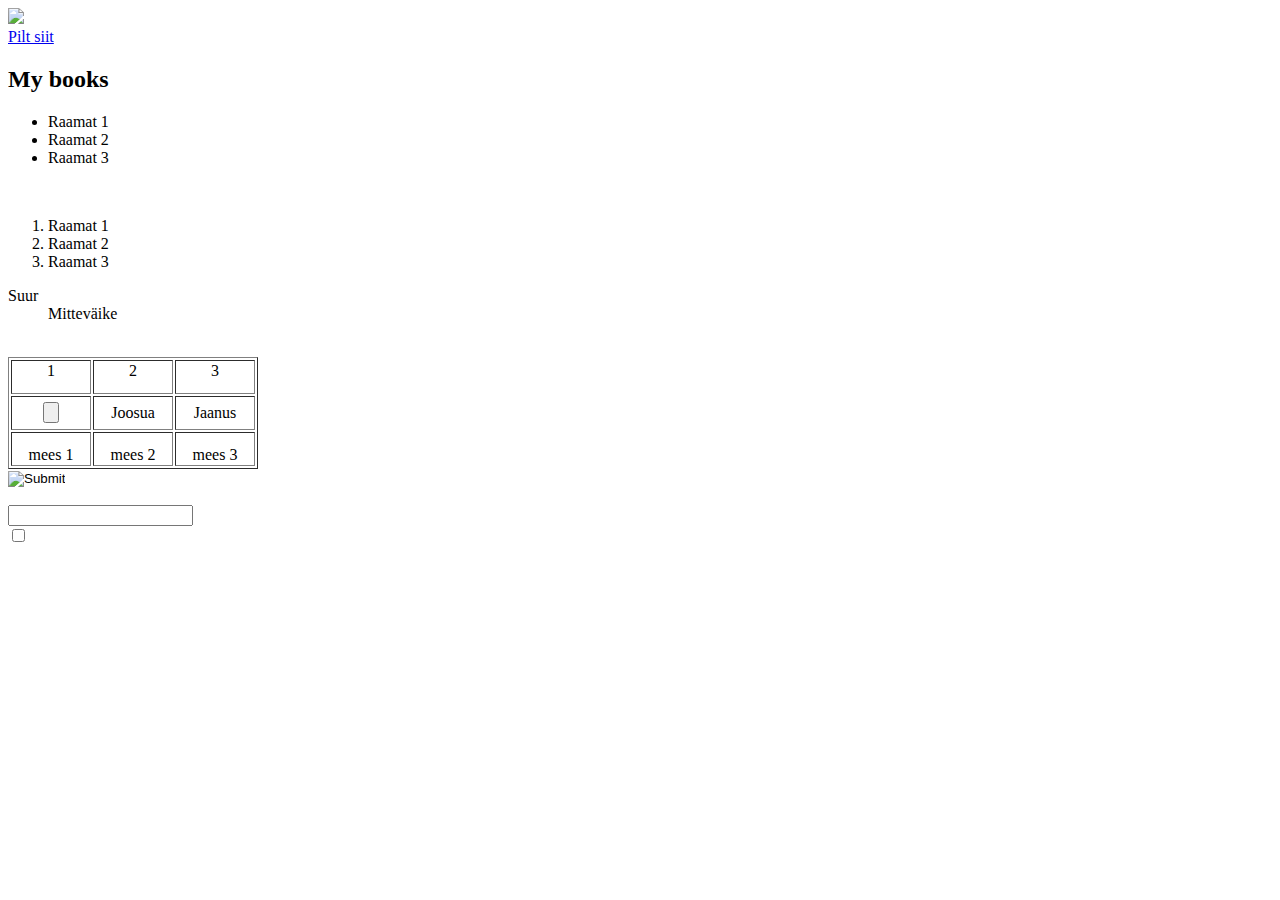
==== src/main/resources/Public/index.html @ c36f8882 "Update bankcontroller ja HTML algus" ====
<!DOCTYPE html>
<html lang="en">
<head>
    <meta charset="UTF-8">
    <title>Morten</title>
</head>
<body>

<img src="slider_puffin_jpegmini_mobile.jpg"/>
<br>

<a href="https://www.google.com/search?q=image&rlz=1C1GCEV_enEE915EE915&sxsrf=ALeKk01qGqwHXkS0PaJZshubGKG7hSISvg:1599475424812&tbm=isch&source=iu&ictx=1&fir=G1_Vs888uiu6-M%252C2DOK0HM4QCJg-M%252C_&vet=1&usg=AI4_-kS5ZeeN3ZTVPytdzBMw6npnHGrHDQ&sa=X&ved=2ahUKEwjHg5ek7tbrAhWmlYsKHdkDCDMQ9QF6BAgKEF8&biw=1536&bih=754#imgrc=G1_Vs888uiu6-M">Pilt
    siit</a>

<h2 id="book">My books</h2>
<ul>
    <li>Raamat 1</li>
    <li>Raamat 2</li>
    <li>Raamat 3</li>
</ul>
<br>
<ol>
    <li>Raamat 1</li>
    <li>Raamat 2</li>
    <li>Raamat 3</li>
</ol>

<dl>

    <dt>Suur</dt>
    <dd>Mitteväike</dd>
</dl>


<br>

<table width="250px" border="1">
    <tr align="center" valign="top">
        <td height="30">1</td>
        <td height="30">2</td>
        <td height="30">3</td>
    </tr>
    <tr align="center">
        <td height="30"><input type="button" name="Vajuta siia"></td>
        <td height="30">Joosua</td>
        <td height="30">Jaanus</td>
    </tr>
    <tr align="center" valign="bottom">
        <td height="30">mees 1</td>
        <td height="30">mees 2</td>
        <td height="30">mees 3</td>
    </tr>


</table>
<input type="image" name="imagebutton" src="slider_puffin_jpegmini_mobile.jpg">
<br>
<br>
<input type="password" name="Parka">
<br>

<input type="checkbox">

</body>
</html>
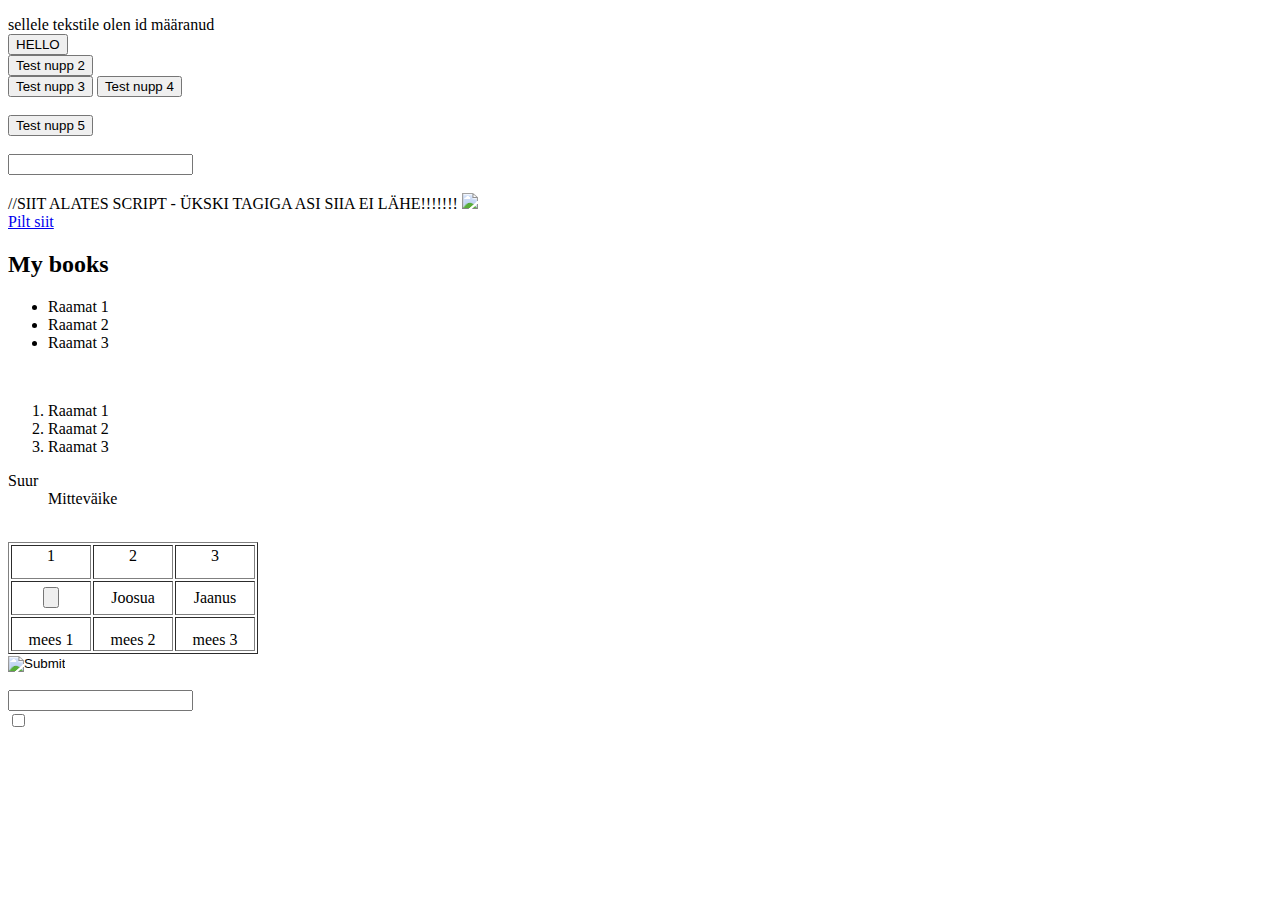
==== commit 7f912730: "HTML update" ====
--- a/src/main/resources/Public/index.html
+++ b/src/main/resources/Public/index.html
@@ -5,12 +5,170 @@
     <title>Morten</title>
 </head>
 <body>
-
-<img src="slider_puffin_jpegmini_mobile.jpg"/>
-<br>
-
-<a href="https://www.google.com/search?q=image&rlz=1C1GCEV_enEE915EE915&sxsrf=ALeKk01qGqwHXkS0PaJZshubGKG7hSISvg:1599475424812&tbm=isch&source=iu&ictx=1&fir=G1_Vs888uiu6-M%252C2DOK0HM4QCJg-M%252C_&vet=1&usg=AI4_-kS5ZeeN3ZTVPytdzBMw6npnHGrHDQ&sa=X&ved=2ahUKEwjHg5ek7tbrAhWmlYsKHdkDCDMQ9QF6BAgKEF8&biw=1536&bih=754#imgrc=G1_Vs888uiu6-M">Pilt
-    siit</a>
+<span id='messages'></span>
+
+<p id="testkiri">
+    sellele tekstile olen id määranud
+    <br>
+
+    <!--<input type="button" name="ok" value="OK"/>-->
+
+    <button onclick="alert ('Hello Morten');">
+        HELLO
+    </button>
+
+    <br>
+
+    <button id="testButton2" ;>
+        Test nupp 2
+    </button>
+
+    <br>
+
+    <button id="testButton3" ;>
+        Test nupp 3
+    </button>
+
+    <button id="testButton4" ;>
+        Test nupp 4
+    </button>
+    <br>
+    <br>
+
+    <button id="testButton5" ;>
+        Test nupp 5
+    </button>
+    <br>
+    <br>
+
+    <input id="testInput" type="text">
+
+
+    <br>
+    <br>
+
+
+    //SIIT ALATES SCRIPT - ÜKSKI TAGIGA ASI SIIA EI LÄHE!!!!!!!
+
+    <script>
+
+let button5 = document.getElementById("testButton5");
+let messages = document.getElementById('messages');
+button5.addEventListener('click', function(){
+    fetch('/sqltestAllAccounts', {
+				method: 'GET',
+				cache: 'no-cache',
+				headers: {
+					'Content-Type': 'application/json'
+				}
+				
+				})
+			.then(function(response) {
+                return response.json();
+                //console.log(response);
+			})
+			.then(function(jsonData) {
+                
+                
+                messages.innerText = JSON.stringify(jsonData);
+                console.log(jsonData);
+				;
+			})
+			.catch(function(err) {
+                messages.innerText = 'This does not seem right';
+                console.log(messages.innerText);
+			});
+
+
+        })
+
+
+
+
+
+
+
+
+let button2 = document.getElementById("testButton2");
+button2.onclick=function(){
+alert("2");
+}
+
+let button3=document.getElementById("testButton3");
+let action=function(){
+alert("3");
+}
+
+button3.addEventListener('click',action);
+
+
+let input = document.getElementById("testInput");
+
+
+
+let button4 = document.getElementById("testButton4");
+button4.onclick=function(){
+button4.innerHTML=input.value;
+}
+</script>
+
+
+
+
+
+<!--let element = document.getElementById("testkiri");-->
+<!--console.log(element);-->
+<!--console.log(element.innerHTML);-->
+<!--element.innerHTML="joujoujou";-->
+<!--</button>-->
+
+<!--</p>-->
+
+
+<!--function calculateLoan (amount, months, interest=10,name="John"){-->
+<!--    console.log(amount);-->
+<!--    console.log(months);-->
+<!--    console.log(interest);-->
+<!--    console.log(name);-->
+<!--}-->
+<!---->
+<!--calculateLoan (36,8)-->
+
+
+<!--function myFunctionTwo(){-->
+<!--//Stuff-->
+<!--    -->
+<!--}-->
+<!---->
+<!--function myFunctionOne(){-->
+<!--//Stuff-->
+<!--myFunctionTwo();-->
+<!--}-->
+
+
+
+<!--let a=1;-->
+<!--while(a<10){-->
+<!--console.log(a);-->
+<!--a++;-->
+<!--}-->
+
+<!--let a="5";-->
+<!--let b=5;-->
+<!--if(a===b){-->
+<!--alert('võrdne')}-->
+<!--else{-->
+<!--alert('mine .....')}-->
+<!--    alert('Hello, world');    //PROOVI SEDA!!!-->
+
+
+
+
+    <img src="slider_puffin_jpegmini_mobile.jpg"/>
+    <br>
+
+    <a href="https://www.google.com/search?q=image&rlz=1C1GCEV_enEE915EE915&sxsrf=ALeKk01qGqwHXkS0PaJZshubGKG7hSISvg:1599475424812&tbm=isch&source=iu&ictx=1&fir=G1_Vs888uiu6-M%252C2DOK0HM4QCJg-M%252C_&vet=1&usg=AI4_-kS5ZeeN3ZTVPytdzBMw6npnHGrHDQ&sa=X&ved=2ahUKEwjHg5ek7tbrAhWmlYsKHdkDCDMQ9QF6BAgKEF8&biw=1536&bih=754#imgrc=G1_Vs888uiu6-M">Pilt
+        siit</a>
 
 <h2 id="book">My books</h2>
 <ul>
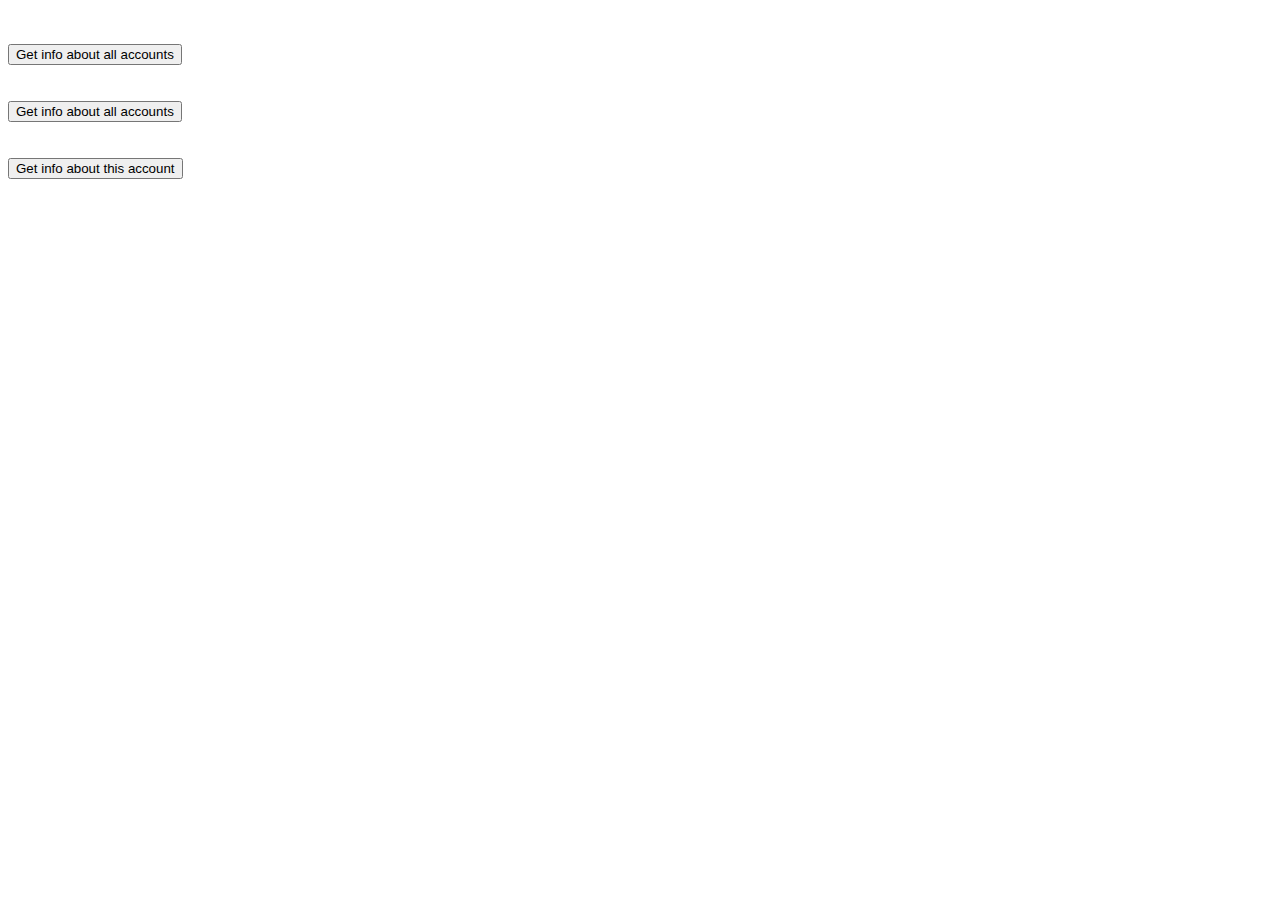
==== commit 1f86bbed: "kodus" ====
--- a/src/main/resources/Public/index.html
+++ b/src/main/resources/Public/index.html
@@ -5,56 +5,68 @@
     <title>Morten</title>
 </head>
 <body>
-<span id='messages'></span>
-
-<p id="testkiri">
-    sellele tekstile olen id määranud
-    <br>
-
-    <!--<input type="button" name="ok" value="OK"/>-->
-
-    <button onclick="alert ('Hello Morten');">
-        HELLO
-    </button>
-
-    <br>
-
-    <button id="testButton2" ;>
-        Test nupp 2
-    </button>
-
-    <br>
-
-    <button id="testButton3" ;>
-        Test nupp 3
-    </button>
-
-    <button id="testButton4" ;>
-        Test nupp 4
-    </button>
-    <br>
-    <br>
-
-    <button id="testButton5" ;>
-        Test nupp 5
-    </button>
-    <br>
-    <br>
-
-    <input id="testInput" type="text">
-
-
-    <br>
-    <br>
-
-
-    //SIIT ALATES SCRIPT - ÜKSKI TAGIGA ASI SIIA EI LÄHE!!!!!!!
-
-    <script>
-
-let button5 = document.getElementById("testButton5");
-let messages = document.getElementById('messages');
-button5.addEventListener('click', function(){
+
+<br>
+<br>
+
+
+<button id="buttonAllAccounts">
+    Get info about all accounts
+</button>
+<br>
+<span id='messagesAccounts'></span>
+<br>
+<br>
+<button id="buttonAllClients" ;>
+    Get info about all accounts
+</button>
+<br>
+<span id='messagesClients'></span>
+<br>
+<br>
+<button id="buttonOneClient" ;>
+    Get info about this account
+</button>
+<br>
+<span id='messagesOneClient'></span>
+
+<br>
+<br>
+
+<!--<input id="inputAccount" type="text">-->
+
+
+<!--    <br>-->
+<!--    <br>-->
+<!--<p id="testkiri">-->
+<!--    sellele tekstile olen id määranud-->
+<!--    <br>-->
+<!--    <br>-->
+<!---->
+<!--    <button id="testButton2" ;>-->
+<!--        Test nupp 2-->
+<!--    </button>-->
+<!---->
+<!--    <br>-->
+<!---->
+<!--    <button id="testButton3" ;>-->
+<!--        Test nupp 3-->
+<!--    </button>-->
+<!---->
+<!--    <button id="testButton4" ;>-->
+<!--        Test nupp 4-->
+<!--    </button>-->
+<!--    <br>-->
+<!--    <br>-->
+<!---->
+
+<!--SIIT ALATES SCRIPT - ÜKSKI TAGIGA ASI SIIA EI LÄHE!!!!!!!-->
+
+<script>
+
+let buttonAllAccounts = document.getElementById("buttonAllAccounts");
+let messagesAccounts = document.getElementById('messagesAccounts');
+buttonAllAccounts.addEventListener('click', function(){
     fetch('/sqltestAllAccounts', {
 				method: 'GET',
 				cache: 'no-cache',
@@ -68,52 +80,83 @@
                 //console.log(response);
 			})
 			.then(function(jsonData) {
-                
-                
-                messages.innerText = JSON.stringify(jsonData);
+                messagesAccounts.innerText = JSON.stringify(jsonData);
                 console.log(jsonData);
 				;
 			})
 			.catch(function(err) {
-                messages.innerText = 'This does not seem right';
-                console.log(messages.innerText);
+                messagesAccounts.innerText = 'This does not seem right';
+                console.log(messagesAccounts.innerText);
 			});
 
 
         })
 
 
-
-
-
-
-
-
-let button2 = document.getElementById("testButton2");
-button2.onclick=function(){
-alert("2");
-}
-
-let button3=document.getElementById("testButton3");
-let action=function(){
-alert("3");
-}
-
-button3.addEventListener('click',action);
-
-
-let input = document.getElementById("testInput");
-
-
-
-let button4 = document.getElementById("testButton4");
-button4.onclick=function(){
-button4.innerHTML=input.value;
-}
+        let buttonAllClients = document.getElementById("buttonAllClients");
+let messagesClients = document.getElementById('messagesClients');
+buttonAllClients.addEventListener('click', function(){
+    fetch('/sqltestAllClients', {
+				method: 'GET',
+				cache: 'no-cache',
+				headers: {
+					'Content-Type': 'application/json'
+				}
+
+				})
+			.then(function(response) {
+                return response.json();
+                //console.log(response);
+			})
+			.then(function(jsonData) {
+
+
+                messagesClients.innerText = JSON.stringify(jsonData);
+                console.log(jsonData);
+				;
+			})
+			.catch(function(err) {
+                messagesClients.innerText = 'This does not seem right';
+                console.log(messagesClients.innerText);
+			});
+
+
+        })
+
+
+
+
+
+<!--let button2 = document.getElementById("testButton2");-->
+<!--button2.onclick=function(){-->
+<!--alert("2");-->
+<!--}-->
+<!---->
+<!--let button3=document.getElementById("testButton3");-->
+<!--let action=function(){-->
+<!--alert("3");-->
+<!--}-->
+<!---->
+<!--button3.addEventListener('click',action);-->
+<!---->
+<!---->
+<!--let input = document.getElementById("testInput");-->
+<!---->
+<!---->
+<!---->
+<!--let button4 = document.getElementById("testButton4");-->
+<!--button4.onclick=function(){-->
+<!--button4.innerHTML=input.value;-->
+<!--}-->
+
+
+
+
+
+
+
+
 </script>
-
-
-
 
 
 <!--let element = document.getElementById("testkiri");-->
@@ -144,7 +187,6 @@
 <!--//Stuff-->
 <!--myFunctionTwo();-->
 <!--}-->
-
 
 
 <!--let a=1;-->
@@ -162,62 +204,65 @@
 <!--    alert('Hello, world');    //PROOVI SEDA!!!-->
 
 
-
-
-    <img src="slider_puffin_jpegmini_mobile.jpg"/>
-    <br>
-
-    <a href="https://www.google.com/search?q=image&rlz=1C1GCEV_enEE915EE915&sxsrf=ALeKk01qGqwHXkS0PaJZshubGKG7hSISvg:1599475424812&tbm=isch&source=iu&ictx=1&fir=G1_Vs888uiu6-M%252C2DOK0HM4QCJg-M%252C_&vet=1&usg=AI4_-kS5ZeeN3ZTVPytdzBMw6npnHGrHDQ&sa=X&ved=2ahUKEwjHg5ek7tbrAhWmlYsKHdkDCDMQ9QF6BAgKEF8&biw=1536&bih=754#imgrc=G1_Vs888uiu6-M">Pilt
-        siit</a>
-
-<h2 id="book">My books</h2>
-<ul>
-    <li>Raamat 1</li>
-    <li>Raamat 2</li>
-    <li>Raamat 3</li>
-</ul>
-<br>
-<ol>
-    <li>Raamat 1</li>
-    <li>Raamat 2</li>
-    <li>Raamat 3</li>
-</ol>
-
-<dl>
-
-    <dt>Suur</dt>
-    <dd>Mitteväike</dd>
-</dl>
-
-
-<br>
-
-<table width="250px" border="1">
-    <tr align="center" valign="top">
-        <td height="30">1</td>
-        <td height="30">2</td>
-        <td height="30">3</td>
-    </tr>
-    <tr align="center">
-        <td height="30"><input type="button" name="Vajuta siia"></td>
-        <td height="30">Joosua</td>
-        <td height="30">Jaanus</td>
-    </tr>
-    <tr align="center" valign="bottom">
-        <td height="30">mees 1</td>
-        <td height="30">mees 2</td>
-        <td height="30">mees 3</td>
-    </tr>
-
-
-</table>
-<input type="image" name="imagebutton" src="slider_puffin_jpegmini_mobile.jpg">
-<br>
-<br>
-<input type="password" name="Parka">
-<br>
-
-<input type="checkbox">
-
+<!--    <img src="slider_puffin_jpegmini_mobile.jpg"/>-->
+<!--    <br>-->
+<!---->
+<!--    <a href="https://www.google.com/search?q=image&rlz=1C1GCEV_enEE915EE915&sxsrf=ALeKk01qGqwHXkS0PaJZshubGKG7hSISvg:1599475424812&tbm=isch&source=iu&ictx=1&fir=G1_Vs888uiu6-M%252C2DOK0HM4QCJg-M%252C_&vet=1&usg=AI4_-kS5ZeeN3ZTVPytdzBMw6npnHGrHDQ&sa=X&ved=2ahUKEwjHg5ek7tbrAhWmlYsKHdkDCDMQ9QF6BAgKEF8&biw=1536&bih=754#imgrc=G1_Vs888uiu6-M">Pilt-->
+<!--        siit</a>-->
+<!---->
+<!--<h2 id="book">My books</h2>-->
+<!--<ul>-->
+<!--    <li>Raamat 1</li>-->
+<!--    <li>Raamat 2</li>-->
+<!--    <li>Raamat 3</li>-->
+<!--</ul>-->
+<!--<br>-->
+<!--<ol>-->
+<!--    <li>Raamat 1</li>-->
+<!--    <li>Raamat 2</li>-->
+<!--    <li>Raamat 3</li>-->
+<!--</ol>-->
+<!---->
+<!--<dl>-->
+<!---->
+<!--    <dt>Suur</dt>-->
+<!--    <dd>Mitteväike</dd>-->
+<!--</dl>-->
+
+
+<!--<br>-->
+<!---->
+<!--<table width="250px" border="1">-->
+<!--    <tr align="center" valign="top">-->
+<!--        <td height="30">1</td>-->
+<!--        <td height="30">2</td>-->
+<!--        <td height="30">3</td>-->
+<!--    </tr>-->
+<!--    <tr align="center">-->
+<!--        <td height="30"><input type="button" name="Vajuta siia"></td>-->
+<!--        <td height="30">Joosua</td>-->
+<!--        <td height="30">Jaanus</td>-->
+<!--    </tr>-->
+<!--    <tr align="center" valign="bottom">-->
+<!--        <td height="30">mees 1</td>-->
+<!--        <td height="30">mees 2</td>-->
+<!--        <td height="30">mees 3</td>-->
+<!--    </tr>-->
+
+
+<!--</table>-->
+<!--<input type="image" name="imagebutton" src="slider_puffin_jpegmini_mobile.jpg">-->
+<!--<br>-->
+<!--<br>-->
+<!--<input type="password" name="Parka">-->
+<!--<br>-->
+
+<!--<input type="checkbox">-->
+
+<!--<button onclick="alert ('Hello Morten');">-->
+<!--    HELLO-->
+<!--</button>-->
 </body>
+
+
 </html>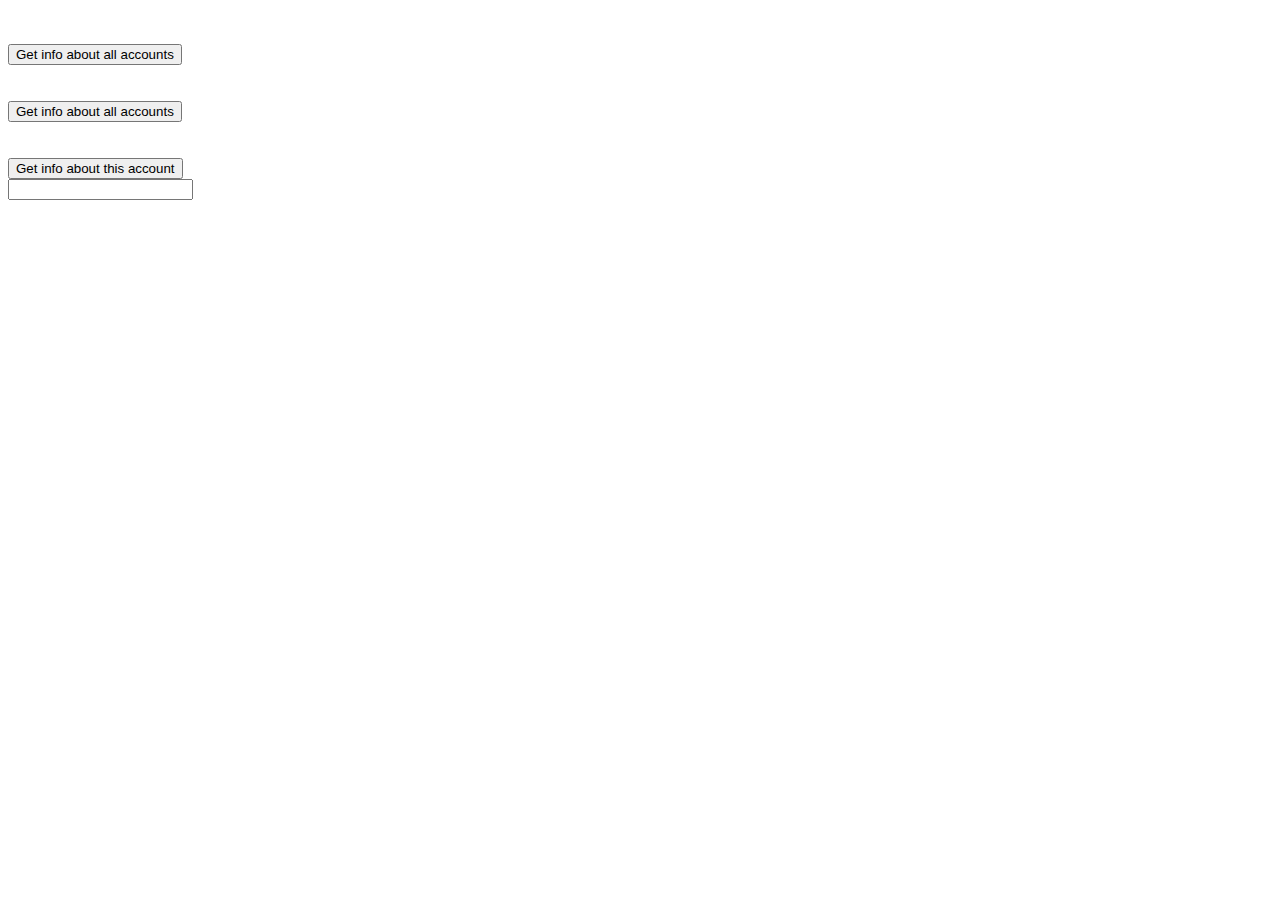
==== commit 3f38b157: "kodus" ====
--- a/src/main/resources/Public/index.html
+++ b/src/main/resources/Public/index.html
@@ -24,16 +24,18 @@
 <span id='messagesClients'></span>
 <br>
 <br>
-<button id="buttonOneClient" ;>
+<button id="buttonOneAccount" ;>
     Get info about this account
 </button>
 <br>
-<span id='messagesOneClient'></span>
-
-<br>
-<br>
-
-<!--<input id="inputAccount" type="text">-->
+<input id="inputIdForAccount" type="text">
+<br>
+<span id='messagesOneAccount'></span>
+
+<br>
+<br>
+
+
 
 
 <!--    <br>-->
@@ -122,8 +124,38 @@
 
 
         })
-
-
+let inputIdForAcc = document.getElementById("inputIdForAccount");
+        
+let buttonOneAccount = document.getElementById("buttonOneAccount");
+let messagesOneAccount = document.getElementById('messagesOneAccount');
+buttonOneAccount.addEventListener('click', function(){
+    fetch('/testOneAccount', {
+				method: 'GET',
+				cache: 'no-cache',
+				headers: {
+					'Content-Type': 'application/json'
+				}
+//json BODYYYYYYYYYYYY ?????
+<!--button4.innerHTML=inputIdForAcc.value;-->
+
+
+				})
+			.then(function(response) {
+                return response.json();
+                //console.log(response);
+			})
+			.then(function(jsonData) {
+                messagesOneAccount.innerText = JSON.stringify(jsonData);
+                console.log(jsonData);
+				;
+			})
+			.catch(function(err) {
+                messagesOneAccount.innerText = 'This does not seem right';
+                console.log(messagesOneAccount.innerText);
+			});
+
+
+        })
 
 
 
@@ -140,7 +172,7 @@
 <!--button3.addEventListener('click',action);-->
 <!---->
 <!---->
-<!--let input = document.getElementById("testInput");-->
+
 <!---->
 <!---->
 <!---->
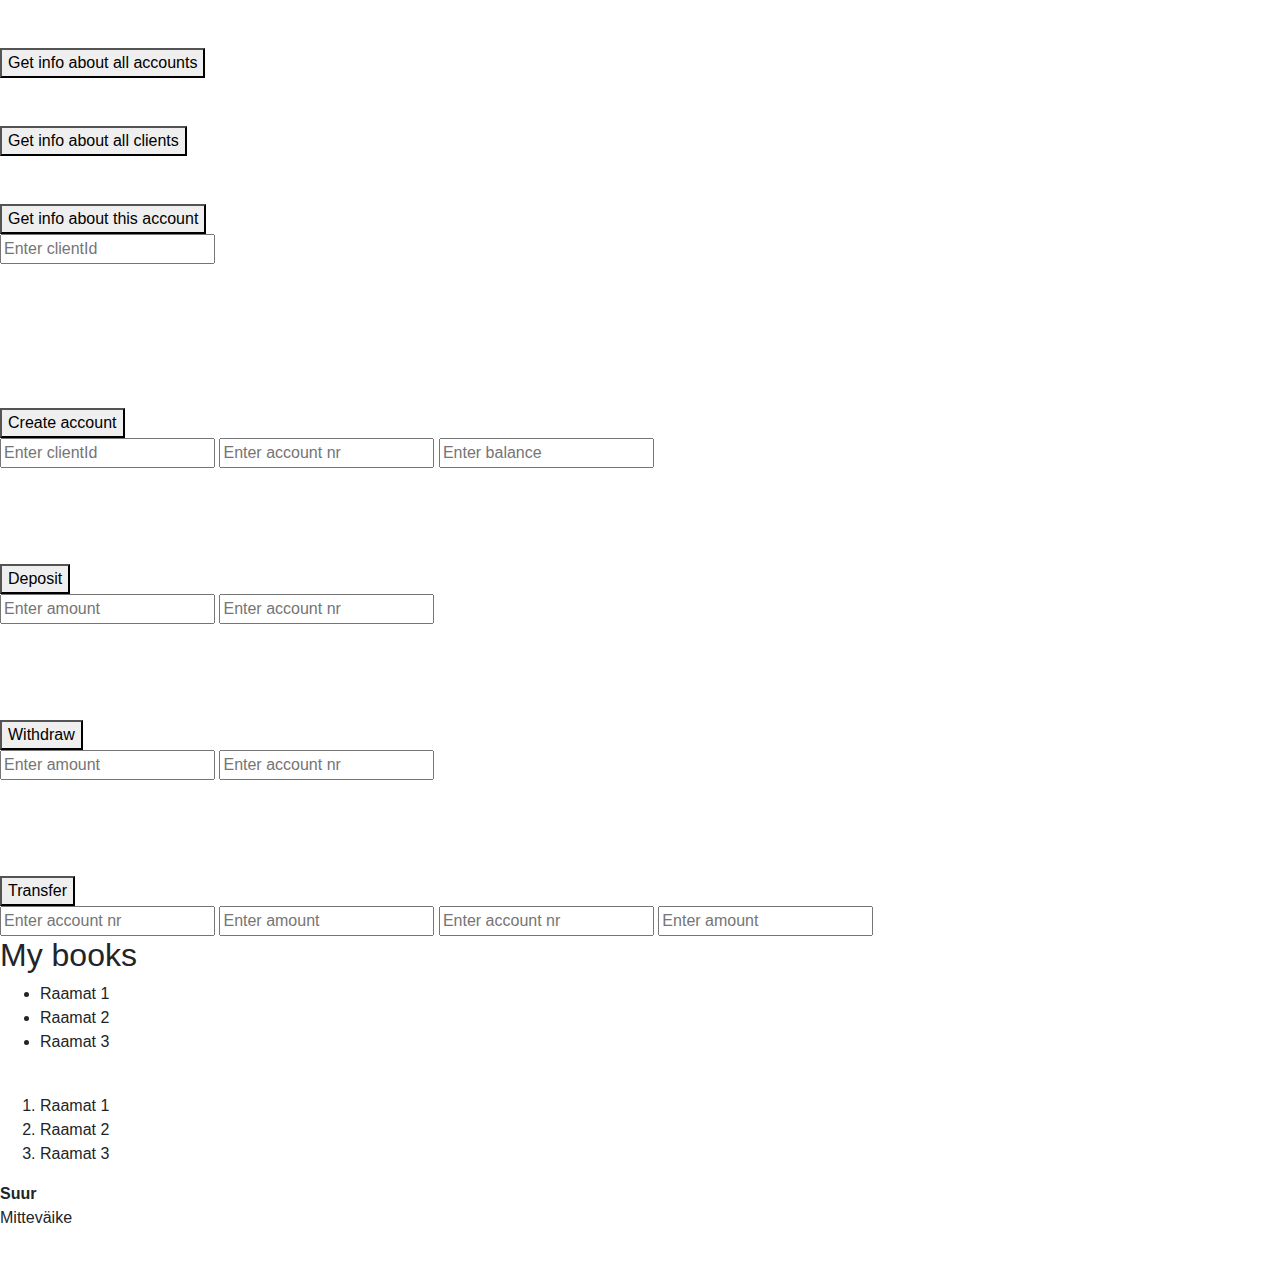
==== commit a830fc92: "update website" ====
--- a/src/main/resources/Public/index.html
+++ b/src/main/resources/Public/index.html
@@ -3,6 +3,8 @@
 <head>
     <meta charset="UTF-8">
     <title>Morten</title>
+<!--    <link rel="stylesheet" href="style.css">-->
+    <link rel="stylesheet" href="https://stackpath.bootstrapcdn.com/bootstrap/4.5.2/css/bootstrap.min.css" integrity="sha384-JcKb8q3iqJ61gNV9KGb8thSsNjpSL0n8PARn9HuZOnIxN0hoP+VmmDGMN5t9UJ0Z" crossorigin="anonymous">
 </head>
 <body>
 
@@ -17,23 +19,88 @@
 <span id='messagesAccounts'></span>
 <br>
 <br>
-<button id="buttonAllClients" ;>
-    Get info about all accounts
+<button id="buttonAllClients">
+    Get info about all clients
 </button>
 <br>
 <span id='messagesClients'></span>
 <br>
 <br>
-<button id="buttonOneAccount" ;>
+
+
+<button id="buttonOneAccount">
     Get info about this account
 </button>
 <br>
-<input id="inputIdForAccount" type="text">
-<br>
+
+<input id="inputClientIdForAccount" type="number" placeholder="Enter clientId">
+<br>
+
 <span id='messagesOneAccount'></span>
-
-<br>
-<br>
+<br>
+<br>
+<br>
+<br>
+<br>
+<br>
+
+<button id="buttonCreateAccount">
+    Create account
+</button>
+<br>
+<input id="inputClientIdForCreateAccount" type="number" placeholder="Enter clientId">
+<input id="inputAccountNrForCreateAccount" type="text" placeholder="Enter account nr">
+<input id="inputBalanceForCreateAccount" type="number" placeholder="Enter balance">
+<br>
+
+<span id='messagesCreateAccount'></span>
+<br>
+<br>
+<br>
+<br>
+
+<button id="buttonMakeDeposit">
+   Deposit
+</button>
+<br>
+<input id="inputDepositAmount" type="number" placeholder="Enter amount">
+<input id="inputDepositAccountNr" type="text" placeholder="Enter account nr">
+<br>
+
+<span id='messagesDeposit'></span>
+<br>
+<br>
+<br>
+<br>
+
+<button id="buttonWithdraw">
+    Withdraw
+ </button>
+ <br>
+ <input id="inputWithdrawAmount" type="number" placeholder="Enter amount">
+ <input id="inputWithdrawAccountNr" type="text" placeholder="Enter account nr">
+ <br>
+ 
+ <span id='messagesWithdraw'></span>
+ <br>
+ <br>
+ <br>
+ <br>
+
+ <button id="buttonTransfer">
+    Transfer
+ </button>
+ <br>
+ <input id="inputFromAccountNr" type="text" placeholder="Enter account nr">
+ <input id="inputFromAmount" type="number" placeholder="Enter amount">
+ <input id="inputToAccountNr" type="text" placeholder="Enter account nr">
+ <input id="inputToAmount" type="number" placeholder="Enter amount">
+ 
+ <br>
+ 
+ <span id='messagesTransfer'></span>
+
+
 
 
 
@@ -68,6 +135,7 @@
 
 let buttonAllAccounts = document.getElementById("buttonAllAccounts");
 let messagesAccounts = document.getElementById('messagesAccounts');
+
 buttonAllAccounts.addEventListener('click', function(){
     fetch('/sqltestAllAccounts', {
 				method: 'GET',
@@ -97,6 +165,7 @@
 
         let buttonAllClients = document.getElementById("buttonAllClients");
 let messagesClients = document.getElementById('messagesClients');
+
 buttonAllClients.addEventListener('click', function(){
     fetch('/sqltestAllClients', {
 				method: 'GET',
@@ -108,13 +177,13 @@
 				})
 			.then(function(response) {
                 return response.json();
-                //console.log(response);
+                console.log(response.json());
 			})
 			.then(function(jsonData) {
 
 
                 messagesClients.innerText = JSON.stringify(jsonData);
-                console.log(jsonData);
+                console.log(messagesClients.innerText);
 				;
 			})
 			.catch(function(err) {
@@ -124,38 +193,206 @@
 
 
         })
-let inputIdForAcc = document.getElementById("inputIdForAccount");
-        
+
+let inputIdForAcc = document.getElementById("inputClientIdForAccount");
 let buttonOneAccount = document.getElementById("buttonOneAccount");
 let messagesOneAccount = document.getElementById('messagesOneAccount');
+
 buttonOneAccount.addEventListener('click', function(){
-    fetch('/testOneAccount', {
+    fetch('/testOneAccount/'+inputIdForAcc.value, {
 				method: 'GET',
 				cache: 'no-cache',
 				headers: {
 					'Content-Type': 'application/json'
-				}
-//json BODYYYYYYYYYYYY ?????
-<!--button4.innerHTML=inputIdForAcc.value;-->
-
-
+                }
 				})
 			.then(function(response) {
                 return response.json();
-                //console.log(response);
+<!--                console.log(response);-->
 			})
 			.then(function(jsonData) {
                 messagesOneAccount.innerText = JSON.stringify(jsonData);
-                console.log(jsonData);
-				;
-			})
-			.catch(function(err) {
+                console.log(messagesOneAccount.innerText);
+
+			})
+			.catch(function(err) {
+<!--                console.log(err);-->
                 messagesOneAccount.innerText = 'This does not seem right';
-                console.log(messagesOneAccount.innerText);
-			});
-
-
-        })
+<!--                console.log(messagesOneAccount.innerText);-->
+			});
+        })
+
+
+
+
+
+//INPUT
+let inputClientIdForCreateAcc = document.getElementById("inputClientIdForCreateAccount");
+let inputAccountNrForCreateAccount = document.getElementById("inputAccountNrForCreateAccount");
+let inputBalanceForCreateAccount = document.getElementById("inputBalanceForCreateAccount");
+
+//BUTTON
+let buttonCreateAccount = document.getElementById("buttonCreateAccount");
+
+//MESSAGE
+let messagesCreateAccount = document.getElementById('messagesCreateAccount');
+
+buttonCreateAccount.addEventListener('click', function(){
+    fetch('/sqlNewAccount', {
+				method: 'POST',
+				cache: 'no-cache',
+				headers: {
+					'Content-Type': 'application/json'
+                },
+                body: JSON.stringify({
+                    clientId: inputClientIdForCreateAcc.value,
+                    accountNumber: inputAccountNrForCreateAccount.value,
+                    amount: inputBalanceForCreateAccount.value
+                })
+				})
+			.then(function() {
+                messagesCreateAccount.innerText = 'Success';
+			})
+			.catch(function(err) {
+                console.log(err);
+                messagesCreateAccount.innerText = 'This does not seem right';
+			});
+        })
+
+
+
+        
+
+
+//INPUT
+let inputDepositAmount = document.getElementById("inputDepositAmount");
+let inputDepositAccountNr = document.getElementById("inputDepositAccountNr");
+
+//BUTTON
+let buttonMakeDeposit = document.getElementById("buttonMakeDeposit");
+
+//MESSAGE
+let messagesDeposit = document.getElementById('messagesDeposit');
+
+buttonMakeDeposit.addEventListener('click', function(){
+    fetch('/sqlDepositIntoAccount', {
+				method: 'PUT',
+				cache: 'no-cache',
+				headers: {
+					'Content-Type': 'application/json'
+                },
+                body: JSON.stringify({
+                    accountNumber: inputDepositAccountNr.value,
+                    amount: inputDepositAmount.value
+                })
+				})
+			.then(function() {
+                messagesDeposit.innerText = 'Success';
+			})
+			.catch(function(err) {
+                console.log(err);
+                messagesDeposit.innerText = 'This does not seem right';
+			});
+        })
+
+
+//INPUT
+let inputWithdrawAmount = document.getElementById("inputWithdrawAmount");
+let inputWithdrawAccountNr = document.getElementById("inputWithdrawAccountNr");
+
+//BUTTON
+let buttonWithdraw = document.getElementById("buttonWithdraw");
+
+//MESSAGE
+let messagesWithdraw = document.getElementById('messagesWithdraw');
+
+buttonWithdraw.addEventListener('click', function(){
+    fetch('/sqlWithdrawFromAccount', {
+				method: 'PUT',
+				cache: 'no-cache',
+				headers: {
+					'Content-Type': 'application/json'
+                },
+                body: JSON.stringify({
+                    accountNumber: inputWithdrawAccountNr.value,
+                    amount: inputWithdrawAmount.value
+                })
+				})
+			.then(function() {
+                messagesWithdraw.innerText = 'Success';
+			})
+			.catch(function(err) {
+                console.log(err);
+                messagesWithdraw.innerText = 'This does not seem right';
+			});
+        })
+
+
+
+
+
+
+ //INPUT
+let inputFromAccountNr = document.getElementById("inputFromAccountNr");
+let inputFromAmount = document.getElementById("inputFromAmount");
+let inputToAccountNr = document.getElementById("inputToAccountNr");
+let inputToAmount = document.getElementById("inputToAmount");
+
+//BUTTON
+let buttonTransfer = document.getElementById("buttonTransfer");
+
+//MESSAGE
+let messagesTransfer = document.getElementById('messagesTransfer');
+
+buttonTransfer.addEventListener('click', function(){
+    fetch('/sqlTransferFromAccountToAccount', {
+				method: 'PUT',
+				cache: 'no-cache',
+				headers: {
+					'Content-Type': 'application/json'
+                },
+                body: JSON.stringify(
+                   [ {
+                    accountNumber: inputFromAccountNr.value,
+                    amount: inputFromAmount.value
+                },{
+                    accountNumber: inputToAccountNr.value,
+                    amount: inputToAmount.value
+
+                }]
+                )
+				})
+			.then(function() {
+                messagesTransfer.innerText = 'Success';
+			})
+			.catch(function(err) {
+                console.log(err);
+                messagesTransfer.innerText = 'This does not seem right';
+			});
+        })
+
+
+
+
+
+
+
+
+
+
+
+
+
+
+
+
+
+
+
+
+
+
+
 
 
 
@@ -180,6 +417,7 @@
 <!--button4.onclick=function(){-->
 <!--button4.innerHTML=input.value;-->
 <!--}-->
+
 
 
 
@@ -242,28 +480,28 @@
 <!--    <a href="https://www.google.com/search?q=image&rlz=1C1GCEV_enEE915EE915&sxsrf=ALeKk01qGqwHXkS0PaJZshubGKG7hSISvg:1599475424812&tbm=isch&source=iu&ictx=1&fir=G1_Vs888uiu6-M%252C2DOK0HM4QCJg-M%252C_&vet=1&usg=AI4_-kS5ZeeN3ZTVPytdzBMw6npnHGrHDQ&sa=X&ved=2ahUKEwjHg5ek7tbrAhWmlYsKHdkDCDMQ9QF6BAgKEF8&biw=1536&bih=754#imgrc=G1_Vs888uiu6-M">Pilt-->
 <!--        siit</a>-->
 <!---->
-<!--<h2 id="book">My books</h2>-->
-<!--<ul>-->
-<!--    <li>Raamat 1</li>-->
-<!--    <li>Raamat 2</li>-->
-<!--    <li>Raamat 3</li>-->
-<!--</ul>-->
-<!--<br>-->
-<!--<ol>-->
-<!--    <li>Raamat 1</li>-->
-<!--    <li>Raamat 2</li>-->
-<!--    <li>Raamat 3</li>-->
-<!--</ol>-->
-<!---->
-<!--<dl>-->
-<!---->
-<!--    <dt>Suur</dt>-->
-<!--    <dd>Mitteväike</dd>-->
-<!--</dl>-->
-
-
-<!--<br>-->
-<!---->
+<h2 id="book">My books</h2>
+<ul>
+    <li>Raamat 1</li>
+    <li>Raamat 2</li>
+    <li>Raamat 3</li>
+</ul>
+<br>
+<ol>
+    <li>Raamat 1</li>
+    <li>Raamat 2</li>
+    <li>Raamat 3</li>
+</ol>
+
+<dl>
+
+    <dt>Suur</dt>
+    <dd>Mitteväike</dd>
+</dl>
+<!---->
+<!---->
+<br>
+
 <!--<table width="250px" border="1">-->
 <!--    <tr align="center" valign="top">-->
 <!--        <td height="30">1</td>-->
--- a/src/main/resources/Public/style.css
+++ b/src/main/resources/Public/style.css
@@ -0,0 +1,8 @@
+
+
+body {background-color: powderblue;
+}
+h2 {color:red;
+}
+p {color:red;
+}
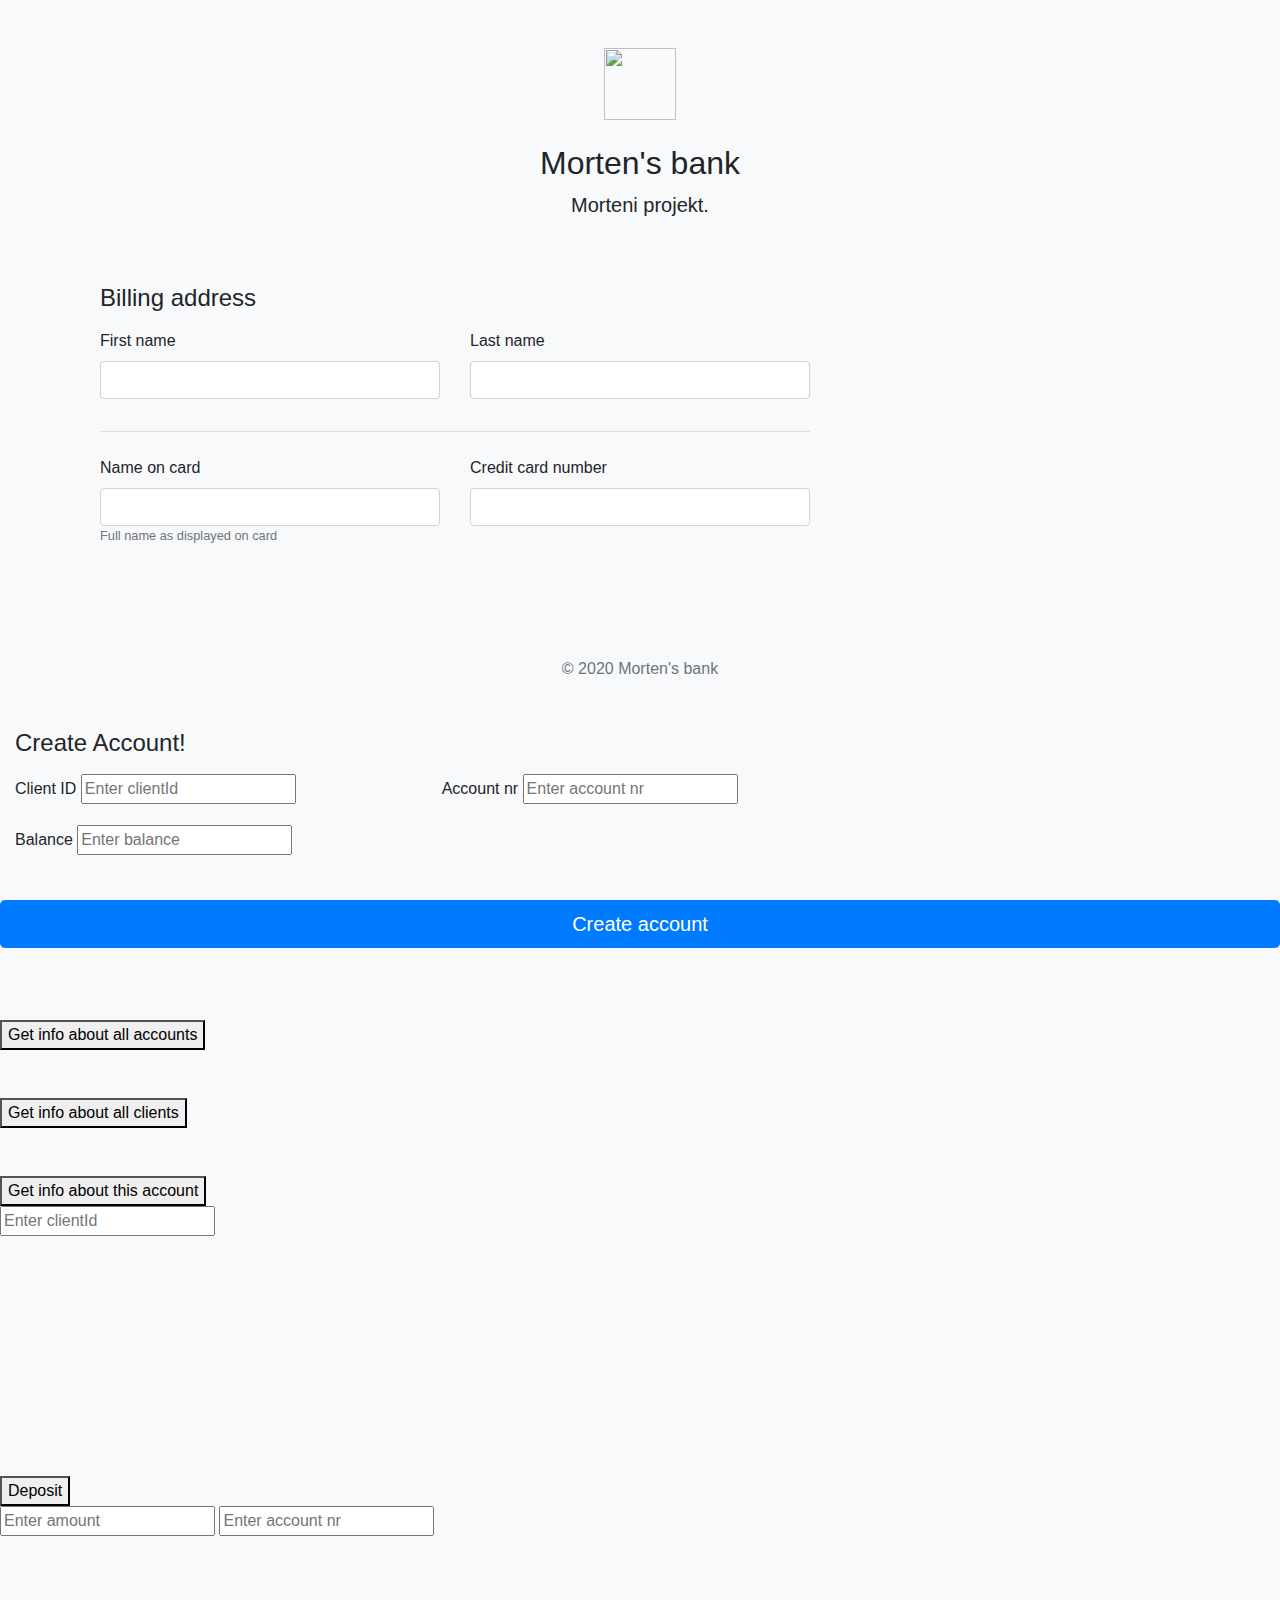
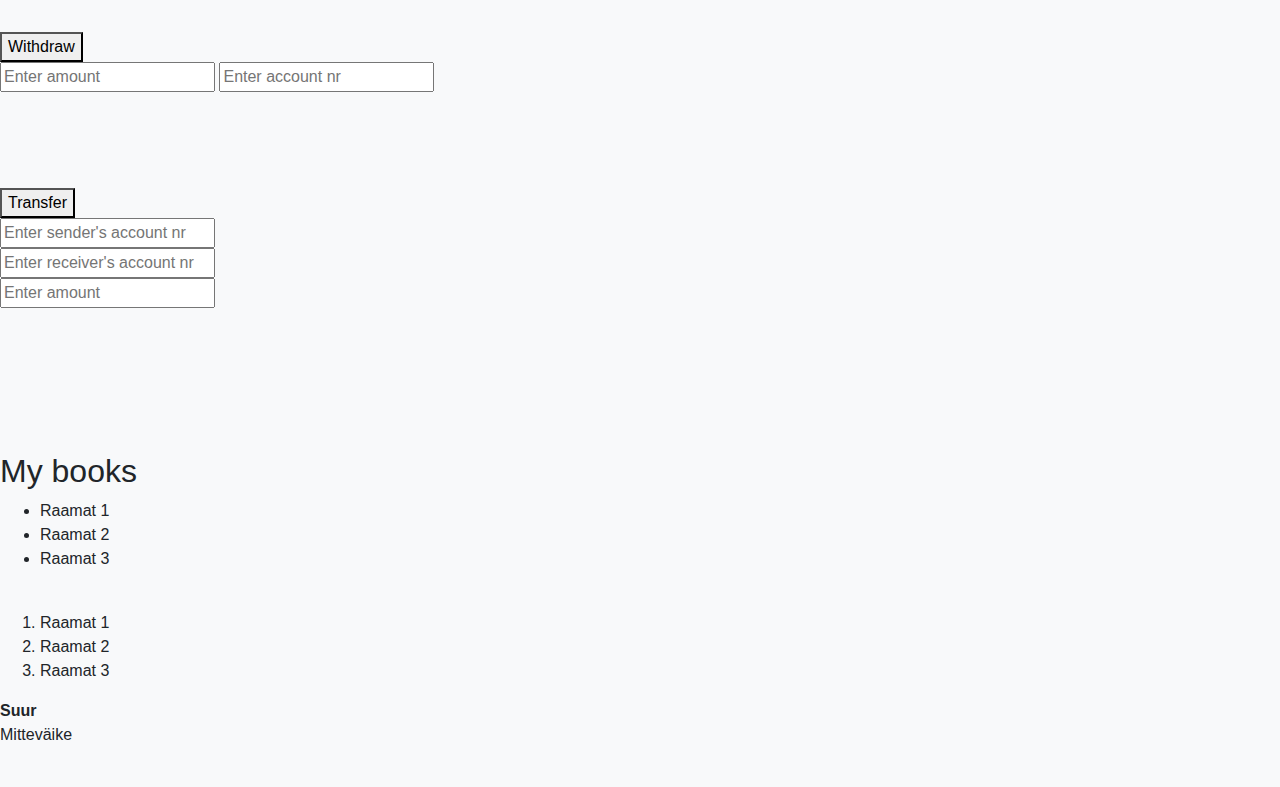
==== commit 7ce4feef: "update website" ====
--- a/src/main/resources/Public/index.html
+++ b/src/main/resources/Public/index.html
@@ -1,12 +1,178 @@
+<html lang="en"><head>
+    <meta charset="utf-8">
+    <meta name="viewport" content="width=device-width, initial-scale=1, shrink-to-fit=no">
+    <meta name="description" content="">
+    <meta name="author" content="Morten">
+    <meta name="generator" content="Jekyll v4.1.1">
+    <title>Checkout example · Bootstrap</title>
+
+    <link rel="canonical" href="https://getbootstrap.com/docs/4.5/examples/checkout/">
+
+    <!-- Bootstrap core CSS -->
+    <link href="/docs/4.5/dist/css/bootstrap.min.css" rel="stylesheet" integrity="sha384-JcKb8q3iqJ61gNV9KGb8thSsNjpSL0n8PARn9HuZOnIxN0hoP+VmmDGMN5t9UJ0Z" crossorigin="anonymous">
+
+    <!-- Favicons -->
+    <link rel="apple-touch-icon" href="/docs/4.5/assets/img/favicons/apple-touch-icon.png" sizes="180x180">
+    <link rel="icon" href="/docs/4.5/assets/img/favicons/favicon-32x32.png" sizes="32x32" type="image/png">
+    <link rel="icon" href="/docs/4.5/assets/img/favicons/favicon-16x16.png" sizes="16x16" type="image/png">
+    <link rel="manifest" href="/docs/4.5/assets/img/favicons/manifest.json">
+    <link rel="mask-icon" href="/docs/4.5/assets/img/favicons/safari-pinned-tab.svg" color="#563d7c">
+    <link rel="icon" href="/docs/4.5/assets/img/favicons/favicon.ico">
+    <meta name="msapplication-config" content="/docs/4.5/assets/img/favicons/browserconfig.xml">
+    <meta name="theme-color" content="#563d7c">
+
+
+    <style>
+      .bd-placeholder-img {
+        font-size: 1.125rem;
+        text-anchor: middle;
+        -webkit-user-select: none;
+        -moz-user-select: none;
+        -ms-user-select: none;
+        user-select: none;
+      }
+
+      @media (min-width: 768px) {
+        .bd-placeholder-img-lg {
+          font-size: 3.5rem;
+        }
+      }
+    </style>
+    <!-- Custom styles for this template -->
+    <link href="form-validation.css" rel="stylesheet">
+</head>
+<body class="bg-light">
+<div class="container">
+    <div class="py-5 text-center">
+        <img height="72" width="72" alt="" src="slider_puffin_jpegmini_mobile.jpg" class="d-block mx-auto mb-4">
+        <h2>Morten's bank</h2>
+        <p class="lead">Morteni projekt.</p>
+    </div>
+
+
+
+
+
+
+    <div class="row">
+        </div>
+        <div class="col-md-8 order-md-1">
+            <h4 class="mb-3">Billing address</h4>
+            <form class="needs-validation" novalidate="">
+                <div class="row">
+                    <div class="col-md-6 mb-3">
+                        <label for="firstName">First name</label>
+                        <input type="text" class="form-control" id="firstName" placeholder="" value="" required="">
+                        <div class="invalid-feedback">
+                            Valid first name is required.
+                        </div>
+                    </div>
+                    <div class="col-md-6 mb-3">
+                        <label for="lastName">Last name</label>
+                        <input type="text" class="form-control" id="lastName" placeholder="" value="" required="">
+                        <div class="invalid-feedback">
+                            Valid last name is required.
+                        </div>
+                    </div>
+                </div>
+
+
+                <hr class="mb-4">
+
+
+                <div class="row">
+                    <div class="col-md-6 mb-3">
+                        <label for="cc-name">Name on card</label>
+                        <input type="text" class="form-control" id="cc-name" placeholder="" required="">
+                        <small class="text-muted">Full name as displayed on card</small>
+                        <div class="invalid-feedback">
+                            Name on card is required
+                        </div>
+                    </div>
+                    <div class="col-md-6 mb-3">
+                        <label for="cc-number">Credit card number</label>
+                        <input type="text" class="form-control" id="cc-number" placeholder="" required="">
+                        <div class="invalid-feedback">
+                            Credit card number is required
+                        </div>
+                    </div>
+                </div>
+
+            </form>
+        </div>
+    </div>
+
+    <footer class="my-5 pt-5 text-muted text-center text-small">
+        <p class="mb-1">© 2020 Morten's bank</p>
+
+    </footer>
+</div>
+<script src="https://code.jquery.com/jquery-3.5.1.slim.min.js" integrity="sha384-DfXdz2htPH0lsSSs5nCTpuj/zy4C+OGpamoFVy38MVBnE+IbbVYUew+OrCXaRkfj" crossorigin="anonymous"></script>
+<script>window.jQuery || document.write('<script src="/docs/4.5/assets/js/vendor/jquery.slim.min.js"><\/script>')</script><script src="/docs/4.5/dist/js/bootstrap.bundle.min.js" integrity="sha384-LtrjvnR4Twt/qOuYxE721u19sVFLVSA4hf/rRt6PrZTmiPltdZcI7q7PXQBYTKyf" crossorigin="anonymous"></script>
+<script src="form-validation.js"></script>
+
+</body></html>
+
+
+
+
+
+
 <!DOCTYPE html>
 <html lang="en">
 <head>
     <meta charset="UTF-8">
     <title>Morten</title>
-<!--    <link rel="stylesheet" href="style.css">-->
-    <link rel="stylesheet" href="https://stackpath.bootstrapcdn.com/bootstrap/4.5.2/css/bootstrap.min.css" integrity="sha384-JcKb8q3iqJ61gNV9KGb8thSsNjpSL0n8PARn9HuZOnIxN0hoP+VmmDGMN5t9UJ0Z" crossorigin="anonymous">
+
+    <link rel="stylesheet" href="https://stackpath.bootstrapcdn.com/bootstrap/4.5.2/css/bootstrap.min.css"
+          integrity="sha384-JcKb8q3iqJ61gNV9KGb8thSsNjpSL0n8PARn9HuZOnIxN0hoP+VmmDGMN5t9UJ0Z" crossorigin="anonymous">
+    <!--        <link rel="stylesheet" href="style.css">-->
 </head>
 <body>
+
+
+
+
+<div class="col-md-8 order-md-1">
+    <h4 class="mb-3">Create Account!</h4>
+
+        <div class="row">
+            <div class="col-md-6 mb-3">
+                <label for="inputClientIdForCreateAccount">Client ID</label>
+                <input type="number" id="inputClientIdForCreateAccount" placeholder="Enter clientId" >
+                <div class="invalid-feedback">
+                    Client id is required.
+                </div>
+            </div>
+            <div class="col-md-6 mb-3">
+                <label for="inputAccountNrForCreateAccount">Account nr</label>
+                <input type="text" id="inputAccountNrForCreateAccount" placeholder="Enter account nr" >
+                <div class="invalid-feedback">
+                    Account nr is required
+                </div>
+            </div>
+            <div class="col-md-6 mb-3">
+                <label for="inputBalanceForCreateAccount">Balance</label>
+                <input type="number" id="inputBalanceForCreateAccount" placeholder="Enter balance" >
+
+                <div class="invalid-feedback">
+                    Balance is required
+                </div>
+            </div>
+        </div>
+
+</div>
+<br>
+<button id="buttonCreateAccount" class="btn btn-primary btn-lg btn-block">
+    Create account
+</button>
+<br>
+
+
+
+
+
+
 
 <br>
 <br>
@@ -42,15 +208,10 @@
 <br>
 <br>
 <br>
-<br>
-
-<button id="buttonCreateAccount">
-    Create account
-</button>
-<br>
-<input id="inputClientIdForCreateAccount" type="number" placeholder="Enter clientId">
-<input id="inputAccountNrForCreateAccount" type="text" placeholder="Enter account nr">
-<input id="inputBalanceForCreateAccount" type="number" placeholder="Enter balance">
+
+
+
+
 <br>
 
 <span id='messagesCreateAccount'></span>
@@ -60,7 +221,7 @@
 <br>
 
 <button id="buttonMakeDeposit">
-   Deposit
+    Deposit
 </button>
 <br>
 <input id="inputDepositAmount" type="number" placeholder="Enter amount">
@@ -75,34 +236,38 @@
 
 <button id="buttonWithdraw">
     Withdraw
- </button>
- <br>
- <input id="inputWithdrawAmount" type="number" placeholder="Enter amount">
- <input id="inputWithdrawAccountNr" type="text" placeholder="Enter account nr">
- <br>
- 
- <span id='messagesWithdraw'></span>
- <br>
- <br>
- <br>
- <br>
-
- <button id="buttonTransfer">
+</button>
+<br>
+<input id="inputWithdrawAmount" type="number" placeholder="Enter amount">
+<input id="inputWithdrawAccountNr" type="text" placeholder="Enter account nr">
+<br>
+
+<span id='messagesWithdraw'></span>
+<br>
+<br>
+<br>
+<br>
+
+<button id="buttonTransfer">
     Transfer
- </button>
- <br>
- <input id="inputFromAccountNr" type="text" placeholder="Enter account nr">
- <input id="inputFromAmount" type="number" placeholder="Enter amount">
- <input id="inputToAccountNr" type="text" placeholder="Enter account nr">
- <input id="inputToAmount" type="number" placeholder="Enter amount">
- 
- <br>
- 
- <span id='messagesTransfer'></span>
-
-
-
-
+</button>
+<br>
+<input id="inputFromAccountNr" type="text" placeholder="Enter sender's account nr">
+<br>
+<input id="inputToAccountNr" type="text" placeholder="Enter receiver's account nr">
+<br>
+<input id="inputFromAmount" type="number" placeholder="Enter amount">
+
+
+<br>
+
+<span id='messagesTransfer'></span>
+<br>
+<br>
+<br>
+<br>
+<br>
+<br>
 
 
 <!--    <br>-->
@@ -336,7 +501,7 @@
 let inputFromAccountNr = document.getElementById("inputFromAccountNr");
 let inputFromAmount = document.getElementById("inputFromAmount");
 let inputToAccountNr = document.getElementById("inputToAccountNr");
-let inputToAmount = document.getElementById("inputToAmount");
+
 
 //BUTTON
 let buttonTransfer = document.getElementById("buttonTransfer");
@@ -356,9 +521,7 @@
                     accountNumber: inputFromAccountNr.value,
                     amount: inputFromAmount.value
                 },{
-                    accountNumber: inputToAccountNr.value,
-                    amount: inputToAmount.value
-
+                    accountNumber: inputToAccountNr.value
                 }]
                 )
 				})
@@ -417,6 +580,7 @@
 <!--button4.onclick=function(){-->
 <!--button4.innerHTML=input.value;-->
 <!--}-->
+
 
 
 
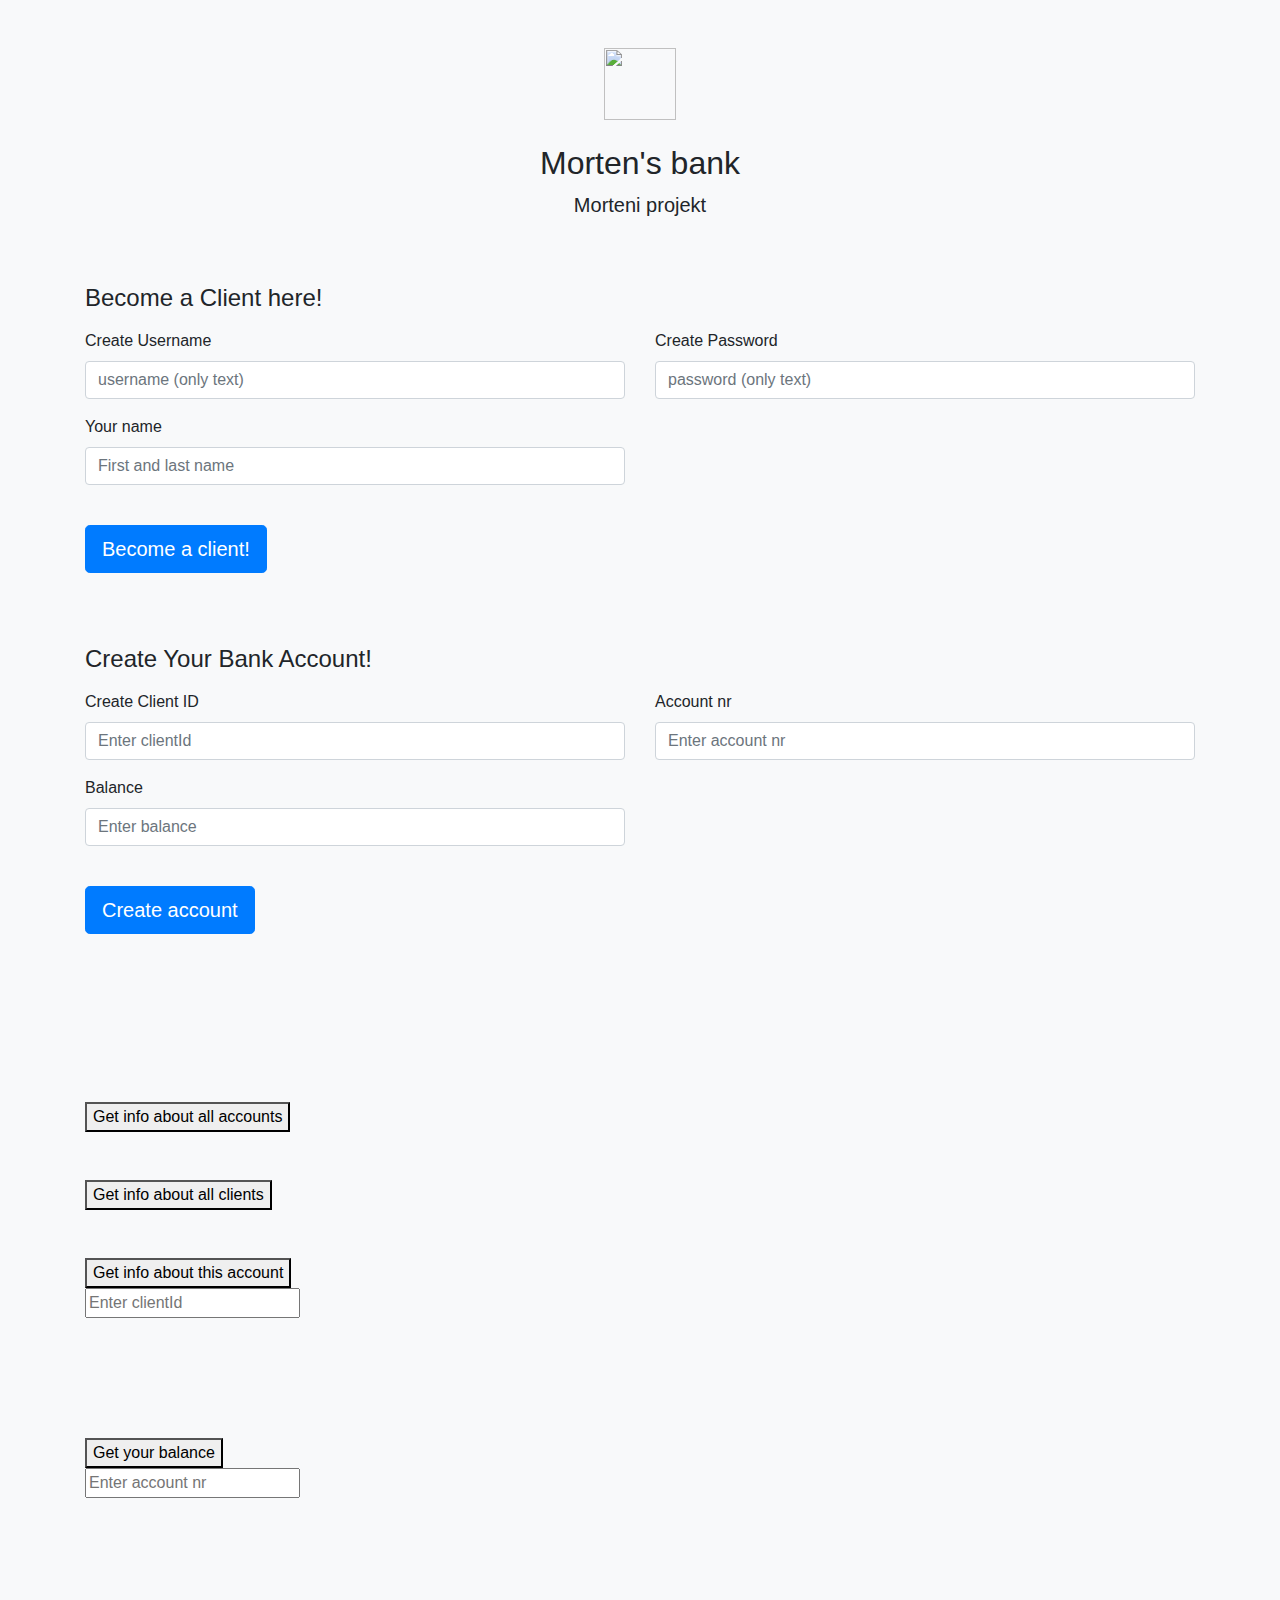
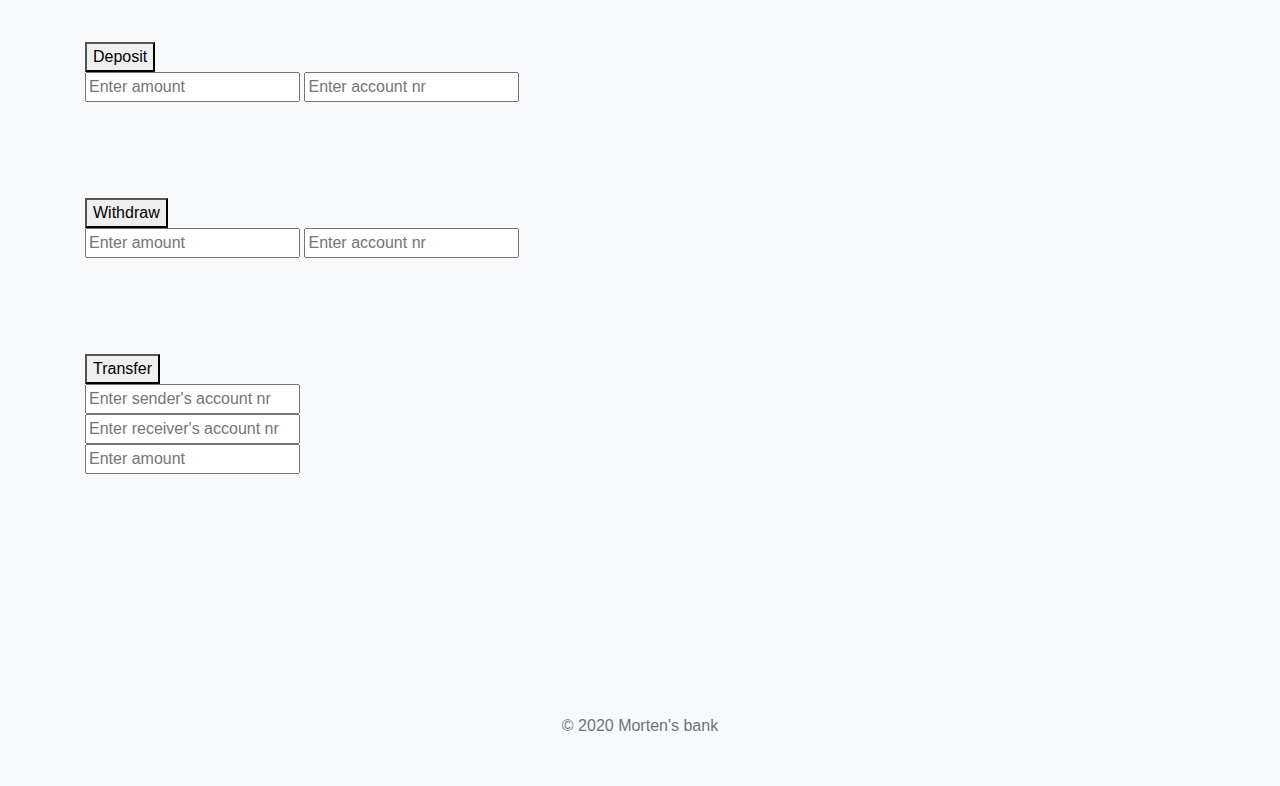
==== commit fc7d085f: "update website" ====
--- a/src/main/resources/Public/index.html
+++ b/src/main/resources/Public/index.html
@@ -1,207 +1,187 @@
-<html lang="en"><head>
-    <meta charset="utf-8">
+<!DOCTYPE html>
+<html lang="en">
+<!--////////////////////////////////////////////////////////////////////////////////////////////////-->
+<!--////////////////////////////////////////////////////////////////////////////////////////////////-->
+<!--////////////////////////////////////////////////////////////////////////////////////////////////-->
+<!--////////////////////////////////////////////////////////////////////////////////////////////////-->
+<!--HEAD-->
+
+<head>
+    <meta charset="UTF-8">
+    <title>Morten</title>
+
+    <link rel="stylesheet" href="https://stackpath.bootstrapcdn.com/bootstrap/4.5.2/css/bootstrap.min.css"
+          integrity="sha384-JcKb8q3iqJ61gNV9KGb8thSsNjpSL0n8PARn9HuZOnIxN0hoP+VmmDGMN5t9UJ0Z" crossorigin="anonymous">
+
+
     <meta name="viewport" content="width=device-width, initial-scale=1, shrink-to-fit=no">
     <meta name="description" content="">
     <meta name="author" content="Morten">
     <meta name="generator" content="Jekyll v4.1.1">
     <title>Checkout example · Bootstrap</title>
 
-    <link rel="canonical" href="https://getbootstrap.com/docs/4.5/examples/checkout/">
-
-    <!-- Bootstrap core CSS -->
-    <link href="/docs/4.5/dist/css/bootstrap.min.css" rel="stylesheet" integrity="sha384-JcKb8q3iqJ61gNV9KGb8thSsNjpSL0n8PARn9HuZOnIxN0hoP+VmmDGMN5t9UJ0Z" crossorigin="anonymous">
-
-    <!-- Favicons -->
-    <link rel="apple-touch-icon" href="/docs/4.5/assets/img/favicons/apple-touch-icon.png" sizes="180x180">
-    <link rel="icon" href="/docs/4.5/assets/img/favicons/favicon-32x32.png" sizes="32x32" type="image/png">
-    <link rel="icon" href="/docs/4.5/assets/img/favicons/favicon-16x16.png" sizes="16x16" type="image/png">
-    <link rel="manifest" href="/docs/4.5/assets/img/favicons/manifest.json">
-    <link rel="mask-icon" href="/docs/4.5/assets/img/favicons/safari-pinned-tab.svg" color="#563d7c">
-    <link rel="icon" href="/docs/4.5/assets/img/favicons/favicon.ico">
-    <meta name="msapplication-config" content="/docs/4.5/assets/img/favicons/browserconfig.xml">
-    <meta name="theme-color" content="#563d7c">
-
-
-    <style>
-      .bd-placeholder-img {
-        font-size: 1.125rem;
-        text-anchor: middle;
-        -webkit-user-select: none;
-        -moz-user-select: none;
-        -ms-user-select: none;
-        user-select: none;
-      }
-
-      @media (min-width: 768px) {
-        .bd-placeholder-img-lg {
-          font-size: 3.5rem;
-        }
-      }
-    </style>
-    <!-- Custom styles for this template -->
-    <link href="form-validation.css" rel="stylesheet">
 </head>
+
+<!--////////////////////////////////////////////////////////////////////////////////////////////////-->
+<!--////////////////////////////////////////////////////////////////////////////////////////////////-->
+<!--////////////////////////////////////////////////////////////////////////////////////////////////-->
+<!--////////////////////////////////////////////////////////////////////////////////////////////////-->
+<!--BODY-->
+
 <body class="bg-light">
 <div class="container">
     <div class="py-5 text-center">
         <img height="72" width="72" alt="" src="slider_puffin_jpegmini_mobile.jpg" class="d-block mx-auto mb-4">
         <h2>Morten's bank</h2>
-        <p class="lead">Morteni projekt.</p>
+        <p class="lead">Morteni projekt</p>
     </div>
 
-
-
-
-
-
-    <div class="row">
-        </div>
-        <div class="col-md-8 order-md-1">
-            <h4 class="mb-3">Billing address</h4>
-            <form class="needs-validation" novalidate="">
-                <div class="row">
-                    <div class="col-md-6 mb-3">
-                        <label for="firstName">First name</label>
-                        <input type="text" class="form-control" id="firstName" placeholder="" value="" required="">
-                        <div class="invalid-feedback">
-                            Valid first name is required.
-                        </div>
-                    </div>
-                    <div class="col-md-6 mb-3">
-                        <label for="lastName">Last name</label>
-                        <input type="text" class="form-control" id="lastName" placeholder="" value="" required="">
-                        <div class="invalid-feedback">
-                            Valid last name is required.
-                        </div>
-                    </div>
-                </div>
-
-
-                <hr class="mb-4">
-
-
-                <div class="row">
-                    <div class="col-md-6 mb-3">
-                        <label for="cc-name">Name on card</label>
-                        <input type="text" class="form-control" id="cc-name" placeholder="" required="">
-                        <small class="text-muted">Full name as displayed on card</small>
-                        <div class="invalid-feedback">
-                            Name on card is required
-                        </div>
-                    </div>
-                    <div class="col-md-6 mb-3">
-                        <label for="cc-number">Credit card number</label>
-                        <input type="text" class="form-control" id="cc-number" placeholder="" required="">
-                        <div class="invalid-feedback">
-                            Credit card number is required
-                        </div>
-                    </div>
-                </div>
-
-            </form>
-        </div>
-    </div>
-
-    <footer class="my-5 pt-5 text-muted text-center text-small">
-        <p class="mb-1">© 2020 Morten's bank</p>
-
-    </footer>
-</div>
-<script src="https://code.jquery.com/jquery-3.5.1.slim.min.js" integrity="sha384-DfXdz2htPH0lsSSs5nCTpuj/zy4C+OGpamoFVy38MVBnE+IbbVYUew+OrCXaRkfj" crossorigin="anonymous"></script>
-<script>window.jQuery || document.write('<script src="/docs/4.5/assets/js/vendor/jquery.slim.min.js"><\/script>')</script><script src="/docs/4.5/dist/js/bootstrap.bundle.min.js" integrity="sha384-LtrjvnR4Twt/qOuYxE721u19sVFLVSA4hf/rRt6PrZTmiPltdZcI7q7PXQBYTKyf" crossorigin="anonymous"></script>
-<script src="form-validation.js"></script>
-
-</body></html>
-
-
-
-
-
-
-<!DOCTYPE html>
-<html lang="en">
-<head>
-    <meta charset="UTF-8">
-    <title>Morten</title>
-
-    <link rel="stylesheet" href="https://stackpath.bootstrapcdn.com/bootstrap/4.5.2/css/bootstrap.min.css"
-          integrity="sha384-JcKb8q3iqJ61gNV9KGb8thSsNjpSL0n8PARn9HuZOnIxN0hoP+VmmDGMN5t9UJ0Z" crossorigin="anonymous">
-    <!--        <link rel="stylesheet" href="style.css">-->
-</head>
-<body>
-
-
-
-
-<div class="col-md-8 order-md-1">
-    <h4 class="mb-3">Create Account!</h4>
+    <!--////////////////////////////////////////////////////////////////////////////////////////////////-->
+    <!--////////////////////////////////////////////////////////////////////////////////////////////////-->
+    <!--////////////////////////////////////////////////////////////////////////////////////////////////-->
+    <!--////////////////////////////////////////////////////////////////////////////////////////////////-->
+    <!--BUTTONID-->
+
+
+    <div class="col-md-25 order-md-25">
+        <h4 class="mb-3">Become a Client here!</h4>
 
         <div class="row">
             <div class="col-md-6 mb-3">
-                <label for="inputClientIdForCreateAccount">Client ID</label>
-                <input type="number" id="inputClientIdForCreateAccount" placeholder="Enter clientId" >
+                <label for="inputUsernameForCreateClient">Create Username</label>
+                <input type="text" class="form-control" id="inputUsernameForCreateClient"
+                       placeholder="username (only text)">
                 <div class="invalid-feedback">
-                    Client id is required.
+                    Username is required.
                 </div>
             </div>
+
             <div class="col-md-6 mb-3">
-                <label for="inputAccountNrForCreateAccount">Account nr</label>
-                <input type="text" id="inputAccountNrForCreateAccount" placeholder="Enter account nr" >
+                <label for="inputPasswordForCreateClient">Create Password</label>
+                <input type="text" class="form-control" id="inputPasswordForCreateClient"
+                       placeholder="password (only text)">
                 <div class="invalid-feedback">
-                    Account nr is required
+                    Password is required.
                 </div>
             </div>
+
+
             <div class="col-md-6 mb-3">
-                <label for="inputBalanceForCreateAccount">Balance</label>
-                <input type="number" id="inputBalanceForCreateAccount" placeholder="Enter balance" >
-
+                <label for="inputNameForCreateClient">Your name</label>
+                <input type="text" class="form-control" id="inputNameForCreateClient" placeholder="First and last name">
                 <div class="invalid-feedback">
-                    Balance is required
+                    Name is required.
                 </div>
             </div>
         </div>
-
-</div>
-<br>
-<button id="buttonCreateAccount" class="btn btn-primary btn-lg btn-block">
-    Create account
-</button>
-<br>
-
-
-
-
-
-
-
-<br>
-<br>
-
+        <!--////////////////////////////////////////////////////////////////////////////////////////////////-->
+        <!--////////////////////////////////////////////////////////////////////////////////////////////////-->
+        <br>
+        <button id="buttonCreateClient" class="btn btn-primary btn-lg">
+            Become a client!
+        </button>
+        <br>
+        <br>
+        <!--////////////////////////////////////////////////////////////////////////////////////////////////-->
+        <!--////////////////////////////////////////////////////////////////////////////////////////////////-->
+
+        <br>
+        <span id='messagesCreateClient'></span>
+        <br>
+
+        <!--////////////////////////////////////////////////////////////////////////////////////////////////-->
+        <!--////////////////////////////////////////////////////////////////////////////////////////////////-->
+
+        <h4 class="mb-3">Create Your Bank Account!</h4>
+
+        <div class="row">
+        <div class="col-md-6 mb-3">
+            <label for="inputClientIdForCreateAccount">Create Client ID</label>
+            <input type="number" class="form-control" id="inputClientIdForCreateAccount" placeholder="Enter clientId">
+            <div class="invalid-feedback">
+                Client id is required.
+            </div>
+        </div>
+        <div class="col-md-6 mb-3">
+            <label for="inputAccountNrForCreateAccount">Account nr</label>
+            <input type="text" class="form-control" id="inputAccountNrForCreateAccount" placeholder="Enter account nr">
+            <div class="invalid-feedback">
+                Account nr is required
+            </div>
+        </div>
+        <div class="col-md-6 mb-3">
+            <label for="inputBalanceForCreateAccount">Balance</label>
+            <input type="number" class="form-control" id="inputBalanceForCreateAccount" placeholder="Enter balance">
+
+            <div class="invalid-feedback">
+                Balance is required
+            </div>
+        </div>
+    </div>
+
+
+    <!--////////////////////////////////////////////////////////////////////////////////////////////////-->
+    <!--////////////////////////////////////////////////////////////////////////////////////////////////-->
+
+
+    <br>
+    <button id="buttonCreateAccount" class="btn btn-primary btn-lg">
+        Create account
+    </button>
+    </div>
+<!--////////////////////////////////////////////////////////////////////////////////////////////////-->
+<!--////////////////////////////////////////////////////////////////////////////////////////////////-->
+<br>
+<span id='messagesCreateAccount'></span>
+<br>
+<br>
+<br>
+<br>
+
+
+<br>
+<br>
+<!--////////////////////////////////////////////////////////////////////////////////////////////////-->
+<!--////////////////////////////////////////////////////////////////////////////////////////////////-->
 
 <button id="buttonAllAccounts">
     Get info about all accounts
 </button>
+<!--////////////////////////////////////////////////////////////////////////////////////////////////-->
+<!--////////////////////////////////////////////////////////////////////////////////////////////////-->
+
+
 <br>
 <span id='messagesAccounts'></span>
 <br>
+<!--////////////////////////////////////////////////////////////////////////////////////////////////-->
+<!--////////////////////////////////////////////////////////////////////////////////////////////////-->
+
 <br>
 <button id="buttonAllClients">
     Get info about all clients
 </button>
 <br>
+<!--////////////////////////////////////////////////////////////////////////////////////////////////-->
+<!--////////////////////////////////////////////////////////////////////////////////////////////////-->
+
+
 <span id='messagesClients'></span>
 <br>
 <br>
-
+<!--////////////////////////////////////////////////////////////////////////////////////////////////-->
+<!--////////////////////////////////////////////////////////////////////////////////////////////////-->
 
 <button id="buttonOneAccount">
     Get info about this account
 </button>
 <br>
-
+<!--////////////////////////////////////////////////////////////////////////////////////////////////-->
+<!--////////////////////////////////////////////////////////////////////////////////////////////////-->
 <input id="inputClientIdForAccount" type="number" placeholder="Enter clientId">
 <br>
-
+<!--////////////////////////////////////////////////////////////////////////////////////////////////-->
+<!--////////////////////////////////////////////////////////////////////////////////////////////////-->
 <span id='messagesOneAccount'></span>
 <br>
 <br>
@@ -210,15 +190,28 @@
 <br>
 
 
-
-
-<br>
-
-<span id='messagesCreateAccount'></span>
-<br>
-<br>
-<br>
-<br>
+<!--////////////////////////////////////////////////////////////////////////////////////////////////-->
+<!--////////////////////////////////////////////////////////////////////////////////////////////////-->
+
+<button id="buttonGetBalance">
+    Get your balance
+</button>
+<br>
+<!--////////////////////////////////////////////////////////////////////////////////////////////////-->
+<!--////////////////////////////////////////////////////////////////////////////////////////////////-->
+<input id="inputAccountNrForBalance" type="text" placeholder="Enter account nr">
+<br>
+
+<span id='messagesGetBalance'></span>
+<br>
+<br>
+<br>
+<br>
+<br>
+
+
+<br>
+
 
 <button id="buttonMakeDeposit">
     Deposit
@@ -269,7 +262,7 @@
 <br>
 <br>
 
-
+</div>
 <!--    <br>-->
 <!--    <br>-->
 <!--<p id="testkiri">-->
@@ -295,7 +288,7 @@
 <!---->
 
 <!--SIIT ALATES SCRIPT - ÜKSKI TAGIGA ASI SIIA EI LÄHE!!!!!!!-->
-
+</div>
 <script>
 
 let buttonAllAccounts = document.getElementById("buttonAllAccounts");
@@ -386,6 +379,44 @@
 <!--                console.log(messagesOneAccount.innerText);-->
 			});
         })
+
+
+let inputAccountNrForBalance = document.getElementById("inputAccountNrForBalance");
+let buttonGetBalance = document.getElementById("buttonGetBalance");
+let messagesGetBalance = document.getElementById('messagesGetBalance');
+
+buttonGetBalance.addEventListener('click', function(){
+    fetch('/sqltestBalance/'+inputAccountNrForBalance.value, {
+				method: 'GET',
+				cache: 'no-cache',
+				headers: {
+					'Content-Type': 'application/json'
+                }
+				})
+			.then(function(response) {
+                return response.json();
+<!--                console.log(response);-->
+			})
+			.then(function(jsonData) {
+                messagesGetBalance.innerText = JSON.stringify(jsonData);
+                console.log(messagesGetBalance.innerText);
+
+			})
+			.catch(function(err) {
+<!--                console.log(err);-->
+                messagesGetBalance = 'This does not seem right';
+<!--                console.log(messagesGetBalance.innerText);-->
+			});
+        })
+
+
+
+
+
+
+
+
+
 
 
 
@@ -423,6 +454,54 @@
                 messagesCreateAccount.innerText = 'This does not seem right';
 			});
         })
+
+
+
+
+     
+
+//INPUT
+let inputNameForCreateClient = document.getElementById("inputNameForCreateClient");
+let inputUsernameForCreateClient = document.getElementById("inputUsernameForCreateClient");
+let inputPasswordForCreateClient = document.getElementById("inputPasswordForCreateClient");
+
+//BUTTON
+let buttonCreateClient = document.getElementById("buttonCreateClient");
+
+//MESSAGE
+let messagesCreateClient = document.getElementById('messagesCreateClient');
+
+buttonCreateClient.addEventListener('click', function(){
+    fetch('/sqlNewClient', {
+				method: 'POST',
+				cache: 'no-cache',
+				headers: {
+					'Content-Type': 'application/json'
+                },
+                body: JSON.stringify({
+                    name: inputNameForCreateClient.value,
+                    username: inputUsernameForCreateClient.value,
+                    password: inputPasswordForCreateClient.value
+                })
+				})
+			.then(function() {
+                messagesCreateClient.innerText = 'Success';
+			})
+			.catch(function(err) {
+                console.log(err);
+                messagesCreateClient.innerText = 'This does not seem right';
+			});
+        })
+
+
+
+
+
+
+
+
+
+
 
 
 
@@ -589,7 +668,6 @@
 
 
 
-
 </script>
 
 
@@ -644,27 +722,7 @@
 <!--    <a href="https://www.google.com/search?q=image&rlz=1C1GCEV_enEE915EE915&sxsrf=ALeKk01qGqwHXkS0PaJZshubGKG7hSISvg:1599475424812&tbm=isch&source=iu&ictx=1&fir=G1_Vs888uiu6-M%252C2DOK0HM4QCJg-M%252C_&vet=1&usg=AI4_-kS5ZeeN3ZTVPytdzBMw6npnHGrHDQ&sa=X&ved=2ahUKEwjHg5ek7tbrAhWmlYsKHdkDCDMQ9QF6BAgKEF8&biw=1536&bih=754#imgrc=G1_Vs888uiu6-M">Pilt-->
 <!--        siit</a>-->
 <!---->
-<h2 id="book">My books</h2>
-<ul>
-    <li>Raamat 1</li>
-    <li>Raamat 2</li>
-    <li>Raamat 3</li>
-</ul>
-<br>
-<ol>
-    <li>Raamat 1</li>
-    <li>Raamat 2</li>
-    <li>Raamat 3</li>
-</ol>
-
-<dl>
-
-    <dt>Suur</dt>
-    <dd>Mitteväike</dd>
-</dl>
-<!---->
-<!---->
-<br>
+
 
 <!--<table width="250px" border="1">-->
 <!--    <tr align="center" valign="top">-->
@@ -696,6 +754,14 @@
 <!--<button onclick="alert ('Hello Morten');">-->
 <!--    HELLO-->
 <!--</button>-->
+
+
+<footer class="my-5 pt-5 text-muted text-center text-small">
+    <p class="mb-1">© 2020 Morten's bank</p>
+
+</footer>
+
+
 </body>
 
 
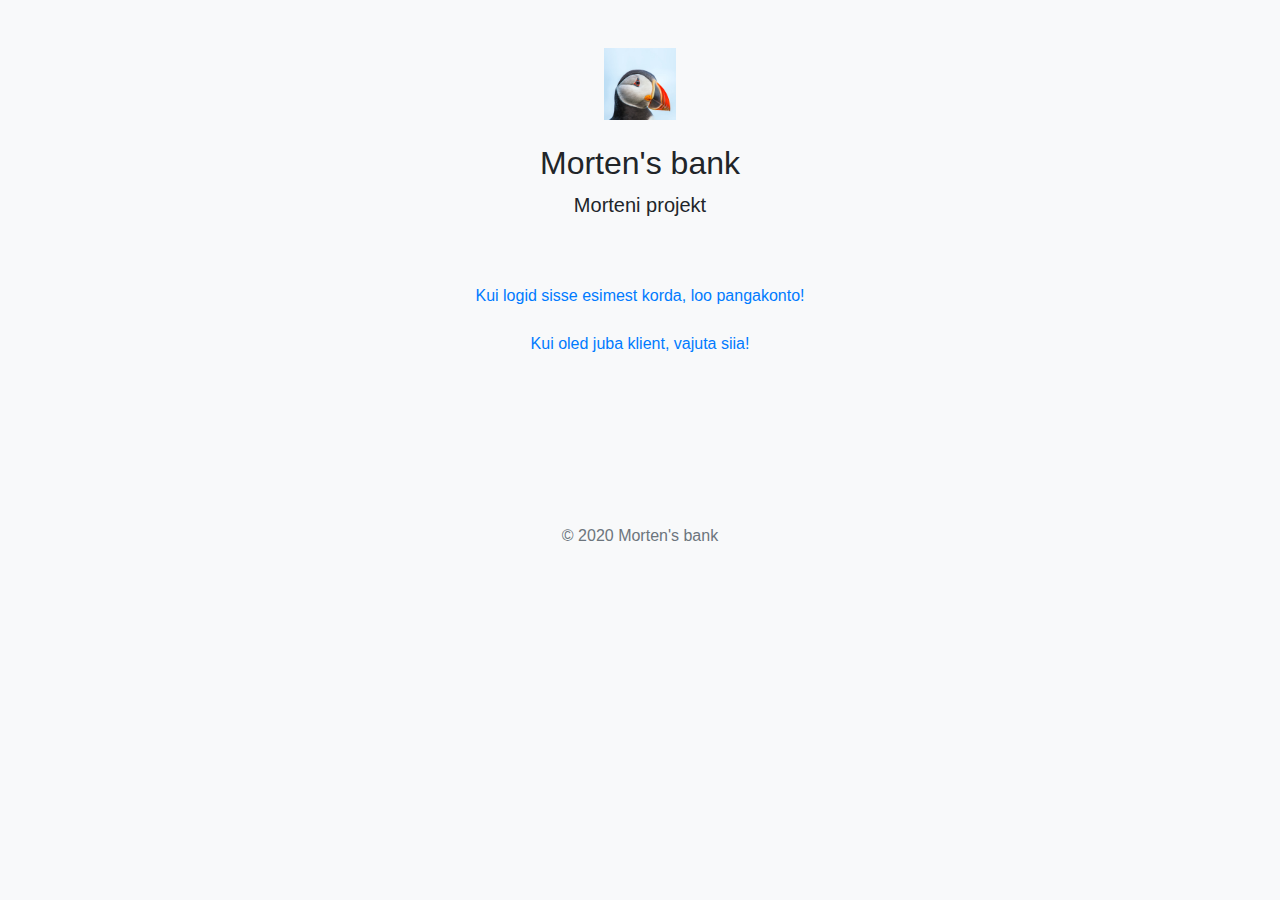
==== commit 9fcd7b85: "update" ====
--- a/src/main/resources/Public/index.html
+++ b/src/main/resources/Public/index.html
@@ -1,11 +1,5 @@
 <!DOCTYPE html>
 <html lang="en">
-<!--////////////////////////////////////////////////////////////////////////////////////////////////-->
-<!--////////////////////////////////////////////////////////////////////////////////////////////////-->
-<!--////////////////////////////////////////////////////////////////////////////////////////////////-->
-<!--////////////////////////////////////////////////////////////////////////////////////////////////-->
-<!--HEAD-->
-
 <head>
     <meta charset="UTF-8">
     <title>Morten</title>
@@ -43,717 +37,30 @@
     <!--BUTTONID-->
 
 
-    <div class="col-md-25 order-md-25">
-        <h4 class="mb-3">Become a Client here!</h4>
+    <div align="center">
+        <a href="createBankAccount.html">Kui logid sisse esimest korda, loo pangakonto!</a>
 
-        <div class="row">
-            <div class="col-md-6 mb-3">
-                <label for="inputUsernameForCreateClient">Create Username</label>
-                <input type="text" class="form-control" id="inputUsernameForCreateClient"
-                       placeholder="username (only text)">
-                <div class="invalid-feedback">
-                    Username is required.
-                </div>
-            </div>
+    </div>
+    <br>
+    <div align="center">
 
-            <div class="col-md-6 mb-3">
-                <label for="inputPasswordForCreateClient">Create Password</label>
-                <input type="text" class="form-control" id="inputPasswordForCreateClient"
-                       placeholder="password (only text)">
-                <div class="invalid-feedback">
-                    Password is required.
-                </div>
-            </div>
-
-
-            <div class="col-md-6 mb-3">
-                <label for="inputNameForCreateClient">Your name</label>
-                <input type="text" class="form-control" id="inputNameForCreateClient" placeholder="First and last name">
-                <div class="invalid-feedback">
-                    Name is required.
-                </div>
-            </div>
-        </div>
-        <!--////////////////////////////////////////////////////////////////////////////////////////////////-->
-        <!--////////////////////////////////////////////////////////////////////////////////////////////////-->
-        <br>
-        <button id="buttonCreateClient" class="btn btn-primary btn-lg">
-            Become a client!
-        </button>
-        <br>
-        <br>
-        <!--////////////////////////////////////////////////////////////////////////////////////////////////-->
-        <!--////////////////////////////////////////////////////////////////////////////////////////////////-->
-
-        <br>
-        <span id='messagesCreateClient'></span>
-        <br>
-
-        <!--////////////////////////////////////////////////////////////////////////////////////////////////-->
-        <!--////////////////////////////////////////////////////////////////////////////////////////////////-->
-
-        <h4 class="mb-3">Create Your Bank Account!</h4>
-
-        <div class="row">
-        <div class="col-md-6 mb-3">
-            <label for="inputClientIdForCreateAccount">Create Client ID</label>
-            <input type="number" class="form-control" id="inputClientIdForCreateAccount" placeholder="Enter clientId">
-            <div class="invalid-feedback">
-                Client id is required.
-            </div>
-        </div>
-        <div class="col-md-6 mb-3">
-            <label for="inputAccountNrForCreateAccount">Account nr</label>
-            <input type="text" class="form-control" id="inputAccountNrForCreateAccount" placeholder="Enter account nr">
-            <div class="invalid-feedback">
-                Account nr is required
-            </div>
-        </div>
-        <div class="col-md-6 mb-3">
-            <label for="inputBalanceForCreateAccount">Balance</label>
-            <input type="number" class="form-control" id="inputBalanceForCreateAccount" placeholder="Enter balance">
-
-            <div class="invalid-feedback">
-                Balance is required
-            </div>
-        </div>
+        <a href="loggedIn.html">Kui oled juba klient, vajuta siia!</a>
     </div>
+    <br>
+    <br>
+    <br>
+    <!--////////////////////////////////////////////////////////////////////////////////////////////////-->
+    <!--////////////////////////////////////////////////////////////////////////////////////////////////-->
 
 
     <!--////////////////////////////////////////////////////////////////////////////////////////////////-->
     <!--////////////////////////////////////////////////////////////////////////////////////////////////-->
 
 
-    <br>
-    <button id="buttonCreateAccount" class="btn btn-primary btn-lg">
-        Create account
-    </button>
-    </div>
-<!--////////////////////////////////////////////////////////////////////////////////////////////////-->
-<!--////////////////////////////////////////////////////////////////////////////////////////////////-->
-<br>
-<span id='messagesCreateAccount'></span>
-<br>
-<br>
-<br>
-<br>
-
-
-<br>
-<br>
-<!--////////////////////////////////////////////////////////////////////////////////////////////////-->
-<!--////////////////////////////////////////////////////////////////////////////////////////////////-->
-
-<button id="buttonAllAccounts">
-    Get info about all accounts
-</button>
-<!--////////////////////////////////////////////////////////////////////////////////////////////////-->
-<!--////////////////////////////////////////////////////////////////////////////////////////////////-->
-
-
-<br>
-<span id='messagesAccounts'></span>
-<br>
-<!--////////////////////////////////////////////////////////////////////////////////////////////////-->
-<!--////////////////////////////////////////////////////////////////////////////////////////////////-->
-
-<br>
-<button id="buttonAllClients">
-    Get info about all clients
-</button>
-<br>
-<!--////////////////////////////////////////////////////////////////////////////////////////////////-->
-<!--////////////////////////////////////////////////////////////////////////////////////////////////-->
-
-
-<span id='messagesClients'></span>
-<br>
-<br>
-<!--////////////////////////////////////////////////////////////////////////////////////////////////-->
-<!--////////////////////////////////////////////////////////////////////////////////////////////////-->
-
-<button id="buttonOneAccount">
-    Get info about this account
-</button>
-<br>
-<!--////////////////////////////////////////////////////////////////////////////////////////////////-->
-<!--////////////////////////////////////////////////////////////////////////////////////////////////-->
-<input id="inputClientIdForAccount" type="number" placeholder="Enter clientId">
-<br>
-<!--////////////////////////////////////////////////////////////////////////////////////////////////-->
-<!--////////////////////////////////////////////////////////////////////////////////////////////////-->
-<span id='messagesOneAccount'></span>
-<br>
-<br>
-<br>
-<br>
-<br>
-
-
-<!--////////////////////////////////////////////////////////////////////////////////////////////////-->
-<!--////////////////////////////////////////////////////////////////////////////////////////////////-->
-
-<button id="buttonGetBalance">
-    Get your balance
-</button>
-<br>
-<!--////////////////////////////////////////////////////////////////////////////////////////////////-->
-<!--////////////////////////////////////////////////////////////////////////////////////////////////-->
-<input id="inputAccountNrForBalance" type="text" placeholder="Enter account nr">
-<br>
-
-<span id='messagesGetBalance'></span>
-<br>
-<br>
-<br>
-<br>
-<br>
-
-
-<br>
-
-
-<button id="buttonMakeDeposit">
-    Deposit
-</button>
-<br>
-<input id="inputDepositAmount" type="number" placeholder="Enter amount">
-<input id="inputDepositAccountNr" type="text" placeholder="Enter account nr">
-<br>
-
-<span id='messagesDeposit'></span>
-<br>
-<br>
-<br>
-<br>
-
-<button id="buttonWithdraw">
-    Withdraw
-</button>
-<br>
-<input id="inputWithdrawAmount" type="number" placeholder="Enter amount">
-<input id="inputWithdrawAccountNr" type="text" placeholder="Enter account nr">
-<br>
-
-<span id='messagesWithdraw'></span>
-<br>
-<br>
-<br>
-<br>
-
-<button id="buttonTransfer">
-    Transfer
-</button>
-<br>
-<input id="inputFromAccountNr" type="text" placeholder="Enter sender's account nr">
-<br>
-<input id="inputToAccountNr" type="text" placeholder="Enter receiver's account nr">
-<br>
-<input id="inputFromAmount" type="number" placeholder="Enter amount">
-
-
-<br>
-
-<span id='messagesTransfer'></span>
-<br>
-<br>
-<br>
-<br>
-<br>
-<br>
-
 </div>
-<!--    <br>-->
-<!--    <br>-->
-<!--<p id="testkiri">-->
-<!--    sellele tekstile olen id määranud-->
-<!--    <br>-->
-<!--    <br>-->
-<!---->
-<!--    <button id="testButton2" ;>-->
-<!--        Test nupp 2-->
-<!--    </button>-->
-<!---->
-<!--    <br>-->
-<!---->
-<!--    <button id="testButton3" ;>-->
-<!--        Test nupp 3-->
-<!--    </button>-->
-<!---->
-<!--    <button id="testButton4" ;>-->
-<!--        Test nupp 4-->
-<!--    </button>-->
-<!--    <br>-->
-<!--    <br>-->
-<!---->
-
-<!--SIIT ALATES SCRIPT - ÜKSKI TAGIGA ASI SIIA EI LÄHE!!!!!!!-->
-</div>
-<script>
-
-let buttonAllAccounts = document.getElementById("buttonAllAccounts");
-let messagesAccounts = document.getElementById('messagesAccounts');
-
-buttonAllAccounts.addEventListener('click', function(){
-    fetch('/sqltestAllAccounts', {
-				method: 'GET',
-				cache: 'no-cache',
-				headers: {
-					'Content-Type': 'application/json'
-				}
-				
-				})
-			.then(function(response) {
-                return response.json();
-                //console.log(response);
-			})
-			.then(function(jsonData) {
-                messagesAccounts.innerText = JSON.stringify(jsonData);
-                console.log(jsonData);
-				;
-			})
-			.catch(function(err) {
-                messagesAccounts.innerText = 'This does not seem right';
-                console.log(messagesAccounts.innerText);
-			});
-
-
-        })
-
-
-        let buttonAllClients = document.getElementById("buttonAllClients");
-let messagesClients = document.getElementById('messagesClients');
-
-buttonAllClients.addEventListener('click', function(){
-    fetch('/sqltestAllClients', {
-				method: 'GET',
-				cache: 'no-cache',
-				headers: {
-					'Content-Type': 'application/json'
-				}
-
-				})
-			.then(function(response) {
-                return response.json();
-                console.log(response.json());
-			})
-			.then(function(jsonData) {
-
-
-                messagesClients.innerText = JSON.stringify(jsonData);
-                console.log(messagesClients.innerText);
-				;
-			})
-			.catch(function(err) {
-                messagesClients.innerText = 'This does not seem right';
-                console.log(messagesClients.innerText);
-			});
-
-
-        })
-
-let inputIdForAcc = document.getElementById("inputClientIdForAccount");
-let buttonOneAccount = document.getElementById("buttonOneAccount");
-let messagesOneAccount = document.getElementById('messagesOneAccount');
-
-buttonOneAccount.addEventListener('click', function(){
-    fetch('/testOneAccount/'+inputIdForAcc.value, {
-				method: 'GET',
-				cache: 'no-cache',
-				headers: {
-					'Content-Type': 'application/json'
-                }
-				})
-			.then(function(response) {
-                return response.json();
-<!--                console.log(response);-->
-			})
-			.then(function(jsonData) {
-                messagesOneAccount.innerText = JSON.stringify(jsonData);
-                console.log(messagesOneAccount.innerText);
-
-			})
-			.catch(function(err) {
-<!--                console.log(err);-->
-                messagesOneAccount.innerText = 'This does not seem right';
-<!--                console.log(messagesOneAccount.innerText);-->
-			});
-        })
-
-
-let inputAccountNrForBalance = document.getElementById("inputAccountNrForBalance");
-let buttonGetBalance = document.getElementById("buttonGetBalance");
-let messagesGetBalance = document.getElementById('messagesGetBalance');
-
-buttonGetBalance.addEventListener('click', function(){
-    fetch('/sqltestBalance/'+inputAccountNrForBalance.value, {
-				method: 'GET',
-				cache: 'no-cache',
-				headers: {
-					'Content-Type': 'application/json'
-                }
-				})
-			.then(function(response) {
-                return response.json();
-<!--                console.log(response);-->
-			})
-			.then(function(jsonData) {
-                messagesGetBalance.innerText = JSON.stringify(jsonData);
-                console.log(messagesGetBalance.innerText);
-
-			})
-			.catch(function(err) {
-<!--                console.log(err);-->
-                messagesGetBalance = 'This does not seem right';
-<!--                console.log(messagesGetBalance.innerText);-->
-			});
-        })
 
 
 
-
-
-
-
-
-
-
-
-
-
-
-//INPUT
-let inputClientIdForCreateAcc = document.getElementById("inputClientIdForCreateAccount");
-let inputAccountNrForCreateAccount = document.getElementById("inputAccountNrForCreateAccount");
-let inputBalanceForCreateAccount = document.getElementById("inputBalanceForCreateAccount");
-
-//BUTTON
-let buttonCreateAccount = document.getElementById("buttonCreateAccount");
-
-//MESSAGE
-let messagesCreateAccount = document.getElementById('messagesCreateAccount');
-
-buttonCreateAccount.addEventListener('click', function(){
-    fetch('/sqlNewAccount', {
-				method: 'POST',
-				cache: 'no-cache',
-				headers: {
-					'Content-Type': 'application/json'
-                },
-                body: JSON.stringify({
-                    clientId: inputClientIdForCreateAcc.value,
-                    accountNumber: inputAccountNrForCreateAccount.value,
-                    amount: inputBalanceForCreateAccount.value
-                })
-				})
-			.then(function() {
-                messagesCreateAccount.innerText = 'Success';
-			})
-			.catch(function(err) {
-                console.log(err);
-                messagesCreateAccount.innerText = 'This does not seem right';
-			});
-        })
-
-
-
-
-     
-
-//INPUT
-let inputNameForCreateClient = document.getElementById("inputNameForCreateClient");
-let inputUsernameForCreateClient = document.getElementById("inputUsernameForCreateClient");
-let inputPasswordForCreateClient = document.getElementById("inputPasswordForCreateClient");
-
-//BUTTON
-let buttonCreateClient = document.getElementById("buttonCreateClient");
-
-//MESSAGE
-let messagesCreateClient = document.getElementById('messagesCreateClient');
-
-buttonCreateClient.addEventListener('click', function(){
-    fetch('/sqlNewClient', {
-				method: 'POST',
-				cache: 'no-cache',
-				headers: {
-					'Content-Type': 'application/json'
-                },
-                body: JSON.stringify({
-                    name: inputNameForCreateClient.value,
-                    username: inputUsernameForCreateClient.value,
-                    password: inputPasswordForCreateClient.value
-                })
-				})
-			.then(function() {
-                messagesCreateClient.innerText = 'Success';
-			})
-			.catch(function(err) {
-                console.log(err);
-                messagesCreateClient.innerText = 'This does not seem right';
-			});
-        })
-
-
-
-
-
-
-
-
-
-
-
-
-
-        
-
-
-//INPUT
-let inputDepositAmount = document.getElementById("inputDepositAmount");
-let inputDepositAccountNr = document.getElementById("inputDepositAccountNr");
-
-//BUTTON
-let buttonMakeDeposit = document.getElementById("buttonMakeDeposit");
-
-//MESSAGE
-let messagesDeposit = document.getElementById('messagesDeposit');
-
-buttonMakeDeposit.addEventListener('click', function(){
-    fetch('/sqlDepositIntoAccount', {
-				method: 'PUT',
-				cache: 'no-cache',
-				headers: {
-					'Content-Type': 'application/json'
-                },
-                body: JSON.stringify({
-                    accountNumber: inputDepositAccountNr.value,
-                    amount: inputDepositAmount.value
-                })
-				})
-			.then(function() {
-                messagesDeposit.innerText = 'Success';
-			})
-			.catch(function(err) {
-                console.log(err);
-                messagesDeposit.innerText = 'This does not seem right';
-			});
-        })
-
-
-//INPUT
-let inputWithdrawAmount = document.getElementById("inputWithdrawAmount");
-let inputWithdrawAccountNr = document.getElementById("inputWithdrawAccountNr");
-
-//BUTTON
-let buttonWithdraw = document.getElementById("buttonWithdraw");
-
-//MESSAGE
-let messagesWithdraw = document.getElementById('messagesWithdraw');
-
-buttonWithdraw.addEventListener('click', function(){
-    fetch('/sqlWithdrawFromAccount', {
-				method: 'PUT',
-				cache: 'no-cache',
-				headers: {
-					'Content-Type': 'application/json'
-                },
-                body: JSON.stringify({
-                    accountNumber: inputWithdrawAccountNr.value,
-                    amount: inputWithdrawAmount.value
-                })
-				})
-			.then(function() {
-                messagesWithdraw.innerText = 'Success';
-			})
-			.catch(function(err) {
-                console.log(err);
-                messagesWithdraw.innerText = 'This does not seem right';
-			});
-        })
-
-
-
-
-
-
- //INPUT
-let inputFromAccountNr = document.getElementById("inputFromAccountNr");
-let inputFromAmount = document.getElementById("inputFromAmount");
-let inputToAccountNr = document.getElementById("inputToAccountNr");
-
-
-//BUTTON
-let buttonTransfer = document.getElementById("buttonTransfer");
-
-//MESSAGE
-let messagesTransfer = document.getElementById('messagesTransfer');
-
-buttonTransfer.addEventListener('click', function(){
-    fetch('/sqlTransferFromAccountToAccount', {
-				method: 'PUT',
-				cache: 'no-cache',
-				headers: {
-					'Content-Type': 'application/json'
-                },
-                body: JSON.stringify(
-                   [ {
-                    accountNumber: inputFromAccountNr.value,
-                    amount: inputFromAmount.value
-                },{
-                    accountNumber: inputToAccountNr.value
-                }]
-                )
-				})
-			.then(function() {
-                messagesTransfer.innerText = 'Success';
-			})
-			.catch(function(err) {
-                console.log(err);
-                messagesTransfer.innerText = 'This does not seem right';
-			});
-        })
-
-
-
-
-
-
-
-
-
-
-
-
-
-
-
-
-
-
-
-
-
-
-
-
-
-
-<!--let button2 = document.getElementById("testButton2");-->
-<!--button2.onclick=function(){-->
-<!--alert("2");-->
-<!--}-->
-<!---->
-<!--let button3=document.getElementById("testButton3");-->
-<!--let action=function(){-->
-<!--alert("3");-->
-<!--}-->
-<!---->
-<!--button3.addEventListener('click',action);-->
-<!---->
-<!---->
-
-<!---->
-<!---->
-<!---->
-<!--let button4 = document.getElementById("testButton4");-->
-<!--button4.onclick=function(){-->
-<!--button4.innerHTML=input.value;-->
-<!--}-->
-
-
-
-
-
-
-
-
-
-</script>
-
-
-<!--let element = document.getElementById("testkiri");-->
-<!--console.log(element);-->
-<!--console.log(element.innerHTML);-->
-<!--element.innerHTML="joujoujou";-->
-<!--</button>-->
-
-<!--</p>-->
-
-
-<!--function calculateLoan (amount, months, interest=10,name="John"){-->
-<!--    console.log(amount);-->
-<!--    console.log(months);-->
-<!--    console.log(interest);-->
-<!--    console.log(name);-->
-<!--}-->
-<!---->
-<!--calculateLoan (36,8)-->
-
-
-<!--function myFunctionTwo(){-->
-<!--//Stuff-->
-<!--    -->
-<!--}-->
-<!---->
-<!--function myFunctionOne(){-->
-<!--//Stuff-->
-<!--myFunctionTwo();-->
-<!--}-->
-
-
-<!--let a=1;-->
-<!--while(a<10){-->
-<!--console.log(a);-->
-<!--a++;-->
-<!--}-->
-
-<!--let a="5";-->
-<!--let b=5;-->
-<!--if(a===b){-->
-<!--alert('võrdne')}-->
-<!--else{-->
-<!--alert('mine .....')}-->
-<!--    alert('Hello, world');    //PROOVI SEDA!!!-->
-
-
-<!--    <img src="slider_puffin_jpegmini_mobile.jpg"/>-->
-<!--    <br>-->
-<!---->
-<!--    <a href="https://www.google.com/search?q=image&rlz=1C1GCEV_enEE915EE915&sxsrf=ALeKk01qGqwHXkS0PaJZshubGKG7hSISvg:1599475424812&tbm=isch&source=iu&ictx=1&fir=G1_Vs888uiu6-M%252C2DOK0HM4QCJg-M%252C_&vet=1&usg=AI4_-kS5ZeeN3ZTVPytdzBMw6npnHGrHDQ&sa=X&ved=2ahUKEwjHg5ek7tbrAhWmlYsKHdkDCDMQ9QF6BAgKEF8&biw=1536&bih=754#imgrc=G1_Vs888uiu6-M">Pilt-->
-<!--        siit</a>-->
-<!---->
-
-
-<!--<table width="250px" border="1">-->
-<!--    <tr align="center" valign="top">-->
-<!--        <td height="30">1</td>-->
-<!--        <td height="30">2</td>-->
-<!--        <td height="30">3</td>-->
-<!--    </tr>-->
-<!--    <tr align="center">-->
-<!--        <td height="30"><input type="button" name="Vajuta siia"></td>-->
-<!--        <td height="30">Joosua</td>-->
-<!--        <td height="30">Jaanus</td>-->
-<!--    </tr>-->
-<!--    <tr align="center" valign="bottom">-->
-<!--        <td height="30">mees 1</td>-->
-<!--        <td height="30">mees 2</td>-->
-<!--        <td height="30">mees 3</td>-->
-<!--    </tr>-->
-
-
-<!--</table>-->
-<!--<input type="image" name="imagebutton" src="slider_puffin_jpegmini_mobile.jpg">-->
-<!--<br>-->
-<!--<br>-->
-<!--<input type="password" name="Parka">-->
-<!--<br>-->
-
-<!--<input type="checkbox">-->
-
-<!--<button onclick="alert ('Hello Morten');">-->
-<!--    HELLO-->
-<!--</button>-->
 
 
 <footer class="my-5 pt-5 text-muted text-center text-small">
@@ -764,5 +71,4 @@
 
 </body>
 
-
 </html>